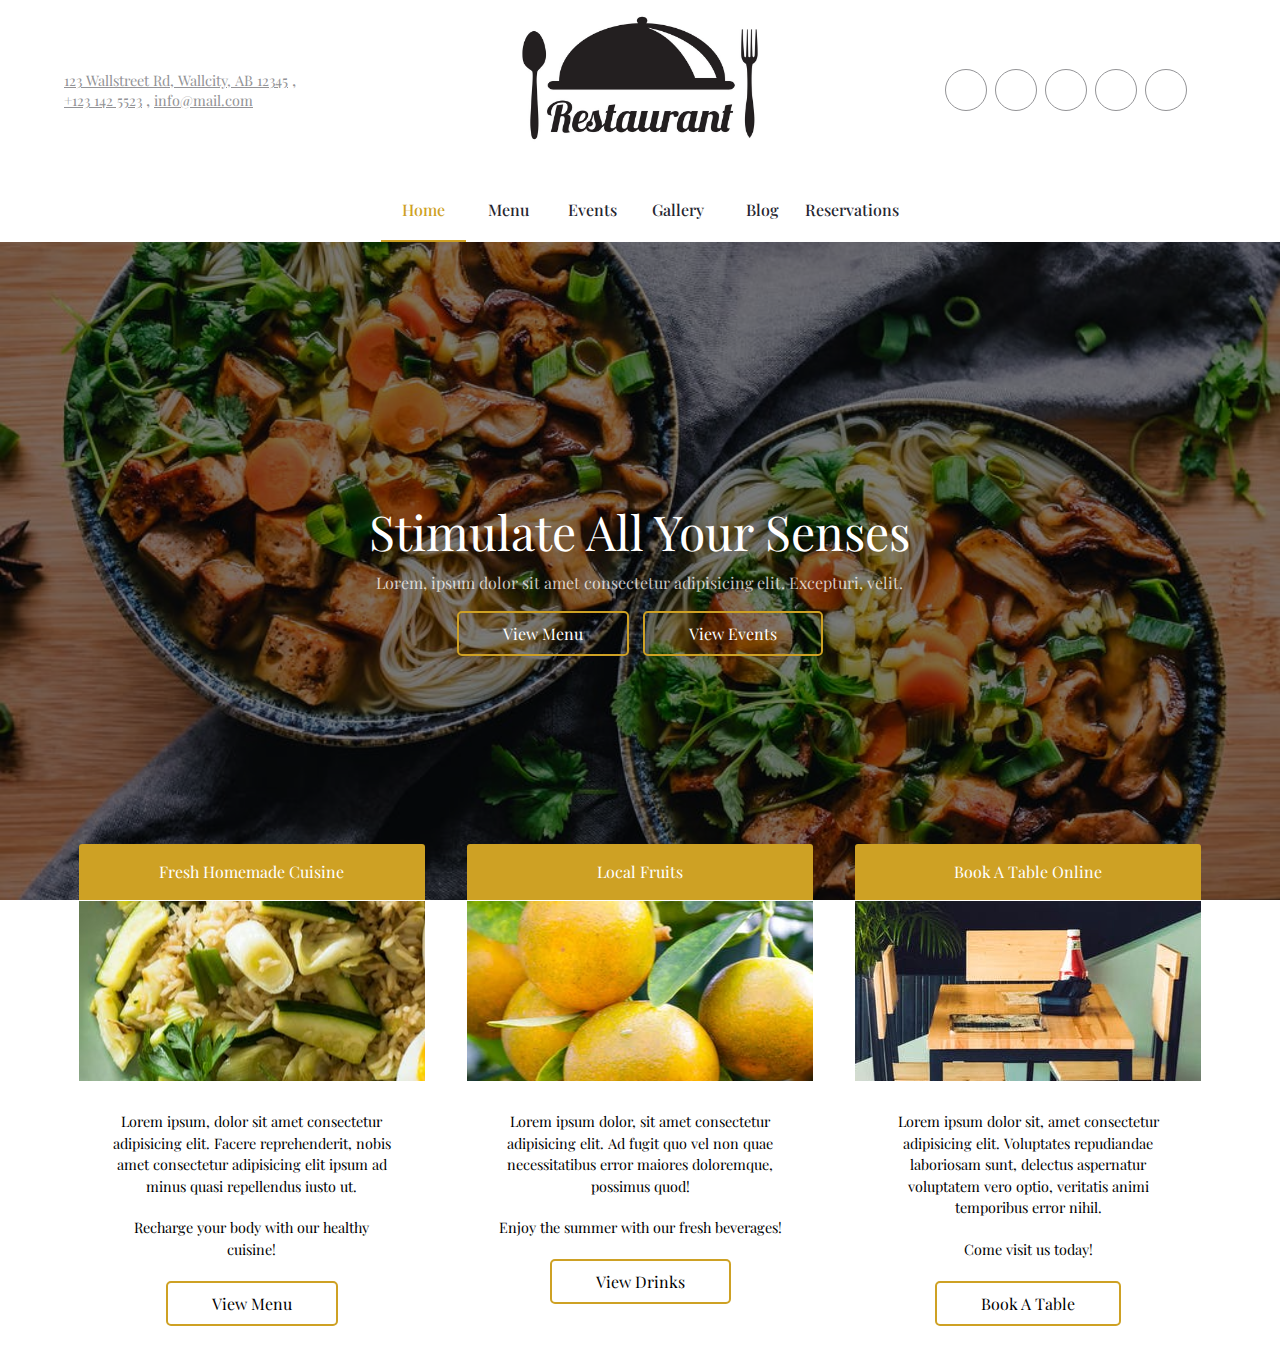
==== index.html @ 52a1a2a5 "adds Option-section" ====
<!DOCTYPE html>
<html lang="en">
  <head>
    <meta charset="UTF-8" />
    <meta name="viewport" content="width=device-width, initial-scale=1.0" />
    <link rel="stylesheet" href="./css/reset.css" />
    <link
      rel="stylesheet"
      href="https://cdnjs.cloudflare.com/ajax/libs/font-awesome/5.14.0/css/all.min.css"
      integrity="sha512-1PKOgIY59xJ8Co8+NE6FZ+LOAZKjy+KY8iq0G4B3CyeY6wYHN3yt9PW0XpSriVlkMXe40PTKnXrLnZ9+fkDaog=="
      crossorigin="anonymous"
    />
    <link rel="stylesheet" href="./css/main.css" />
    <title>Home</title>
  </head>
  <body>
    <div class="content-container">
      <!-- start HEADER -->
      <header>
        <div class="contacts">
          <section class="address">
            <p>
              <a href="#">123 Wallstreet Rd, Wallcity, AB 12345</a>
              ,
              <a href="#">+123 142 5523</a>
              ,
              <a href="#">info@mail.com</a>
            </p>
          </section>

          <section class="logo"></section>

          <section class="socials">
            <div class="icon-container">
              <div class="icon"><i class="fab fa-twitter"></i></div>
            </div>
            <div class="icon-container">
              <div class="icon"><i class="fab fa-facebook"></i></div>
            </div>
            <div class="icon-container">
              <div class="icon"><i class="fab fa-instagram"></i></div>
            </div>
            <div class="icon-container">
              <div class="icon"><i class="fab fa-tripadvisor"></i></div>
            </div>
            <div class="icon-container">
              <div class="icon"><i class="fab fa-yelp"></i></div>
            </div>
          </section>
        </div>

        <nav id="navbar">
          <ul class="sections">
            <li class="active"><a href="#">Home</a></li>
            <li>
              <a href="#">Menu</a>
              <ul class="sub-menu">
                <li><a href="#">sections</a></li>
                <li><a href="#">appetizers</a></li>
                <li><a href="#">pasta</a></li>
                <li><a href="#">fishes</a></li>
                <li><a href="#">steaks</a></li>
                <li><a href="#">desserts</a></li>
                <li class="drinks">
                  <a href="#">drinks</a>
                  <ul class="drink-menu">
                    <li><a href="#">beers</a></li>
                    <li><a href="#">white wines</a></li>
                    <li><a href="#">red wines</a></li>
                  </ul>
                </li>
              </ul>
            </li>
            <li><a href="#">Events</a></li>
            <li><a href="#">Gallery</a></li>
            <li><a href="#">Blog</a></li>
            <li><a href="#">Reservations</a></li>
          </ul>
        </nav>
      </header>
      <!-- end HEADER -->

      <!-- start BG-SLIDER -->
      <section id="slider">
        <div class="bg-container">
          <div class="arr-container">
            <div class="arrow-left">
              <i class="fas fa-chevron-left"></i>
            </div>
          </div>
          <div class="heading">
            <h2>Stimulate all your senses</h2>
            <p>
              Lorem, ipsum dolor sit amet consectetur adipisicing elit.
              Excepturi, velit.
            </p>
            <div class="button">
              <button type="button" class="btn-1">view menu</button>
              <button type="button" class="btn-1">view events</button>
            </div>
          </div>
          <div class="arr-container">
            <div class="arrow-right">
              <i class="fas fa-chevron-right"></i>
            </div>
          </div>
        </div>
      </section>
      <!-- end BG-SLIDER -->

      <!-- start OPTIONS -->
      <section id="options">
        <div class="option-container">
          <div class="option">
            <h3>
              <a href="#">fresh homemade cuisine</a>
            </h3>
            <div class="option-bg opt-1"></div>
            <div class="option-content">
              <p>
                Lorem ipsum, dolor sit amet consectetur adipisicing elit. Facere
                reprehenderit, nobis amet consectetur adipisicing elit ipsum ad minus quasi repellendus iusto ut.
              </p>
              <p>Recharge your body with our healthy cuisine!</p>
              <button type="button" class="btn-2">view menu</button>
            </div>
          </div>
          
          <div class="option">
            <h3>
              <a href="#">Local fruits</a>
            </h3>
            <div class="option-bg opt-2"></div>
            <div class="option-content">
              <p>
                Lorem ipsum dolor, sit amet consectetur adipisicing elit. Ad fugit
                quo vel non quae necessitatibus error maiores doloremque, possimus
                quod!
              </p>
              <p>Enjoy the summer with our fresh beverages!</p>
              <button type="button" class="btn-2">view drinks</button>
            </div>
          </div>
          
          <div class="option">
            <h3>
              <a href="#">book a table online</a>
            </h3>
            <div class="option-bg opt-3"></div>
            <div class="option-content">
              <p>
                Lorem ipsum dolor sit, amet consectetur adipisicing elit.
                Voluptates repudiandae laboriosam sunt, delectus aspernatur
                voluptatem vero optio, veritatis animi temporibus error nihil.
              </p>
              <p>Come visit us today!</p>
              <button type="button" class="btn-2">book a table</button>
            </div>
          </div>
        </div>
      </section>
      <!-- end OPTIONS -->
    </div>

    <script src="./js/script.js"></script>
  </body>
</html>
---- css/main.css ----
@import url("https://fonts.googleapis.com/css2?family=Playfair+Display:ital,wght@0,400;0,500;0,600;0,700;0,800;0,900;1,400;1,500;1,600;1,700;1,800;1,900&display=swap");
.btn-1,
.btn-2 {
  font-family: inherit;
  font-size: 1rem;
  padding: 10px 44px;
  margin: 0 5px;
  text-transform: capitalize;
  background: rgba(255, 255, 255, 0);
  border: 2px solid #cea124;
  border-radius: 5px;
  outline: none;
  z-index: 5;
  -webkit-transition: all 0.3s ease-in-out;
  transition: all 0.3s ease-in-out;
}

.btn-1:hover,
.btn-2:hover {
  cursor: pointer;
  background: #cea124;
}

.btn-1 {
  color: #fff;
}

.btn-2 {
  color: #000;
}

.btn-2:hover {
  color: #fff;
}

body {
  -webkit-box-sizing: border-box;
          box-sizing: border-box;
  font-family: "Playfair Display", serif;
}

.content-container {
  width: 90vw;
  margin: 0 auto;
}

.content-container header {
  width: 100%;
  height: 242px;
}

.content-container header .contacts {
  display: -webkit-box;
  display: -ms-flexbox;
  display: flex;
  height: 180px;
  -webkit-box-pack: justify;
      -ms-flex-pack: justify;
          justify-content: space-between;
  -webkit-box-align: center;
      -ms-flex-align: center;
          align-items: center;
}

.content-container header .contacts .address,
.content-container header .contacts .logo,
.content-container header .contacts .socials {
  max-width: 300px;
}

.content-container header .contacts .address {
  -webkit-box-flex: 1;
      -ms-flex: 1;
          flex: 1;
}

.content-container header .contacts .address p {
  line-height: 1.2rem;
  color: #939396;
}

.content-container header .contacts .address p a {
  display: inline-block;
  font-size: 0.9rem;
  font-weight: 300;
  text-decoration: underline;
  color: #939396;
  -webkit-transition: all 0.2s ease-in-out;
  transition: all 0.2s ease-in-out;
}

.content-container header .contacts .address p a:hover {
  color: #3535d8;
}

.content-container header .contacts .logo {
  -webkit-box-flex: 1;
      -ms-flex: 1;
          flex: 1;
  height: 100%;
  background: url(/img/restaurant-logo.jpg) center/cover no-repeat;
}

.content-container header .contacts .socials {
  -webkit-box-flex: 1;
      -ms-flex: 1;
          flex: 1;
  display: -webkit-box;
  display: -ms-flexbox;
  display: flex;
  -webkit-box-pack: center;
      -ms-flex-pack: center;
          justify-content: center;
  -webkit-box-align: center;
      -ms-flex-align: center;
          align-items: center;
}

.content-container header .contacts .socials .icon-container {
  width: 50px;
  height: 50px;
  position: relative;
}

.content-container header .contacts .socials .icon-container .icon {
  position: absolute;
  top: 50%;
  left: 50%;
  -webkit-transform: translate(-50%, -50%);
          transform: translate(-50%, -50%);
  width: 40px;
  height: 40px;
  border: 1px solid #939396;
  border-radius: 50%;
  display: -webkit-box;
  display: -ms-flexbox;
  display: flex;
  -webkit-box-pack: center;
      -ms-flex-pack: center;
          justify-content: center;
  -webkit-box-align: center;
      -ms-flex-align: center;
          align-items: center;
  -webkit-transition: all 0.3s ease-in-out;
  transition: all 0.3s ease-in-out;
}

.content-container header .contacts .socials .icon-container .icon:hover {
  width: 90%;
  height: 90%;
  border: 1px solid #3535d8;
  color: #3535d8;
}

.content-container header .contacts .socials .icon-container .icon:hover i {
  color: #262630;
  font-size: 1.4rem;
}

.content-container header .contacts .socials .icon-container .icon i {
  color: #939396;
  font-size: 1rem;
  -webkit-transition: all 0.3s ease-in-out;
  transition: all 0.3s ease-in-out;
}

.content-container header #navbar {
  width: 100%;
  height: 60px;
}

.content-container header #navbar .sections {
  margin: 0 auto;
  width: 45%;
  line-height: 60px;
  white-space: nowrap;
  display: -webkit-box;
  display: -ms-flexbox;
  display: flex;
  -webkit-box-pack: space-evenly;
      -ms-flex-pack: space-evenly;
          justify-content: space-evenly;
  -webkit-box-align: center;
      -ms-flex-align: center;
          align-items: center;
  text-transform: capitalize;
}

.content-container header #navbar .sections li {
  position: relative;
  -webkit-box-flex: 1;
      -ms-flex: 1;
          flex: 1;
  text-align: center;
  border-bottom: 2px solid transparent;
  -webkit-transition: all 0.5s ease;
  transition: all 0.5s ease;
}

.content-container header #navbar .sections li:hover {
  border-bottom: 2px solid #cea124;
}

.content-container header #navbar .sections li:hover a {
  color: #cea124;
}

.content-container header #navbar .sections li:hover .sub-menu {
  display: block;
}

.content-container header #navbar .sections li a {
  font-weight: 500;
  color: #262630;
  text-decoration: none;
  -webkit-transition: all 0.5s ease;
  transition: all 0.5s ease;
}

.content-container header #navbar .sections li .sub-menu {
  display: none;
  position: absolute;
  background: #fff;
  z-index: 6;
}

.content-container header #navbar .sections li .sub-menu .drinks {
  -webkit-transition: all 0.5s ease-in-out;
  transition: all 0.5s ease-in-out;
}

.content-container header #navbar .sections li .sub-menu .drinks .drink-menu {
  display: none;
  position: absolute;
  background: #fff;
  z-index: 6;
}

.content-container header #navbar .sections li .sub-menu .drinks .drink-menu:hover {
  display: block;
  right: -220px;
  top: 0;
}

.content-container header #navbar .sections li .sub-menu li {
  width: 200px;
  text-align: left;
  padding-left: 20px;
  color: #000000;
  border-bottom: 1px solid rgba(147, 147, 150, 0.377);
}

.content-container header #navbar .sections li .sub-menu li a {
  color: #000;
}

.content-container header #navbar .sections li .sub-menu li:hover a {
  color: #3535d8;
}

.content-container header #navbar .sections .active {
  border-bottom: 2px solid #cea124;
}

.content-container header #navbar .sections .active a {
  color: #cea124;
}

.content-container #slider {
  position: relative;
  height: calc(100vh - 242px);
}

.content-container #slider .bg-container {
  position: absolute;
  overflow: hidden;
  left: -5vw;
  right: -5vw;
  height: 100%;
  display: -webkit-box;
  display: -ms-flexbox;
  display: flex;
  -ms-flex-pack: distribute;
      justify-content: space-around;
  -webkit-box-align: center;
      -ms-flex-align: center;
          align-items: center;
  background: url(/img/bg-1.jpeg) center/cover no-repeat;
  overflow: visible;
  -webkit-transition: all 0.5s ease-in-out;
  transition: all 0.5s ease-in-out;
}

.content-container #slider .bg-container::before {
  content: "";
  display: block;
  position: absolute;
  top: 0;
  bottom: 0;
  left: 0;
  right: 0;
  background: #000;
  opacity: 0.5;
  z-index: 2;
}

.content-container #slider .bg-container .arr-container {
  position: relative;
  width: 6rem;
  height: 3rem;
  -webkit-transition: all 1s ease-in-out;
  transition: all 1s ease-in-out;
}

.content-container #slider .bg-container .arr-container .arrow-left,
.content-container #slider .bg-container .arr-container .arrow-right {
  position: absolute;
  width: 3rem;
  height: 3rem;
  text-align: center;
  border-radius: 5px;
  z-index: 5;
  opacity: 0;
  outline: none;
  -webkit-transition: all 0.5s ease-in-out;
  transition: all 0.5s ease-in-out;
}

.content-container #slider .bg-container .arr-container .arrow-left:hover,
.content-container #slider .bg-container .arr-container .arrow-right:hover {
  background: rgba(0, 0, 0, 0.363);
  cursor: pointer;
}

.content-container #slider .bg-container .arr-container .arrow-left i,
.content-container #slider .bg-container .arr-container .arrow-right i {
  padding: 0.7rem 0;
  font-size: 1.6rem;
  color: #fff;
}

.content-container #slider .bg-container .arr-container .arrow-left {
  right: 0;
}

.content-container #slider .bg-container .arr-container .arrow-right {
  left: 0;
}

.content-container #slider .bg-container .heading {
  z-index: 5;
  text-align: center;
}

.content-container #slider .bg-container .heading h2 {
  font-size: 3rem;
  color: #fff;
  text-transform: capitalize;
  margin: 20px 0;
}

.content-container #slider .bg-container .heading p {
  font-size: 1rem;
  color: rgba(255, 255, 255, 0.76);
  margin: 20px 0;
}

.content-container #slider .bg-container:hover .arrow-left {
  -webkit-transform: translateX(-3rem);
          transform: translateX(-3rem);
  opacity: 1;
}

.content-container #slider .bg-container:hover .arrow-right {
  -webkit-transform: translateX(3rem);
          transform: translateX(3rem);
  opacity: 1;
}

.content-container #options {
  width: 100%;
  height: 50vh;
  position: relative;
}

.content-container #options .option-container {
  position: absolute;
  top: -56px;
  display: -webkit-box;
  display: -ms-flexbox;
  display: flex;
  -webkit-box-pack: justify;
      -ms-flex-pack: justify;
          justify-content: space-between;
  z-index: 5;
}

.content-container #options .option-container .option {
  width: 30%;
  margin: 0 15px;
  -webkit-transition: all 0.5s ease;
  transition: all 0.5s ease;
}

.content-container #options .option-container h3 {
  font-size: 1rem;
  background: #cea124;
  border-radius: 3px 3px 0 0;
  text-transform: capitalize;
  text-align: center;
  padding: 20px 0;
}

.content-container #options .option-container h3 a {
  color: #fff;
  text-decoration: none;
}

.content-container #options .option-container .option-bg {
  height: 180px;
  width: 100%;
  margin-top: 1px;
}

.content-container #options .option-container .opt-1 {
  background: url("/img/option-1.jpeg") no-repeat center center;
}

.content-container #options .option-container .opt-2 {
  background: url("/img/option-2.jpeg") no-repeat center center;
}

.content-container #options .option-container .opt-3 {
  background: url("/img/option-3.jpeg") no-repeat center center;
}

.content-container #options .option-container .option-content {
  padding: 30px;
  text-align: center;
}

.content-container #options .option-container .option-content p {
  font-size: 0.9rem;
  line-height: 1.5;
  margin-bottom: 20px;
}

.content-container #options .option-container .option-content .btn {
  color: #000;
}

.content-container #options .option-container .option-content .btn:hover {
  color: #fff;
}
/*# sourceMappingURL=main.css.map */
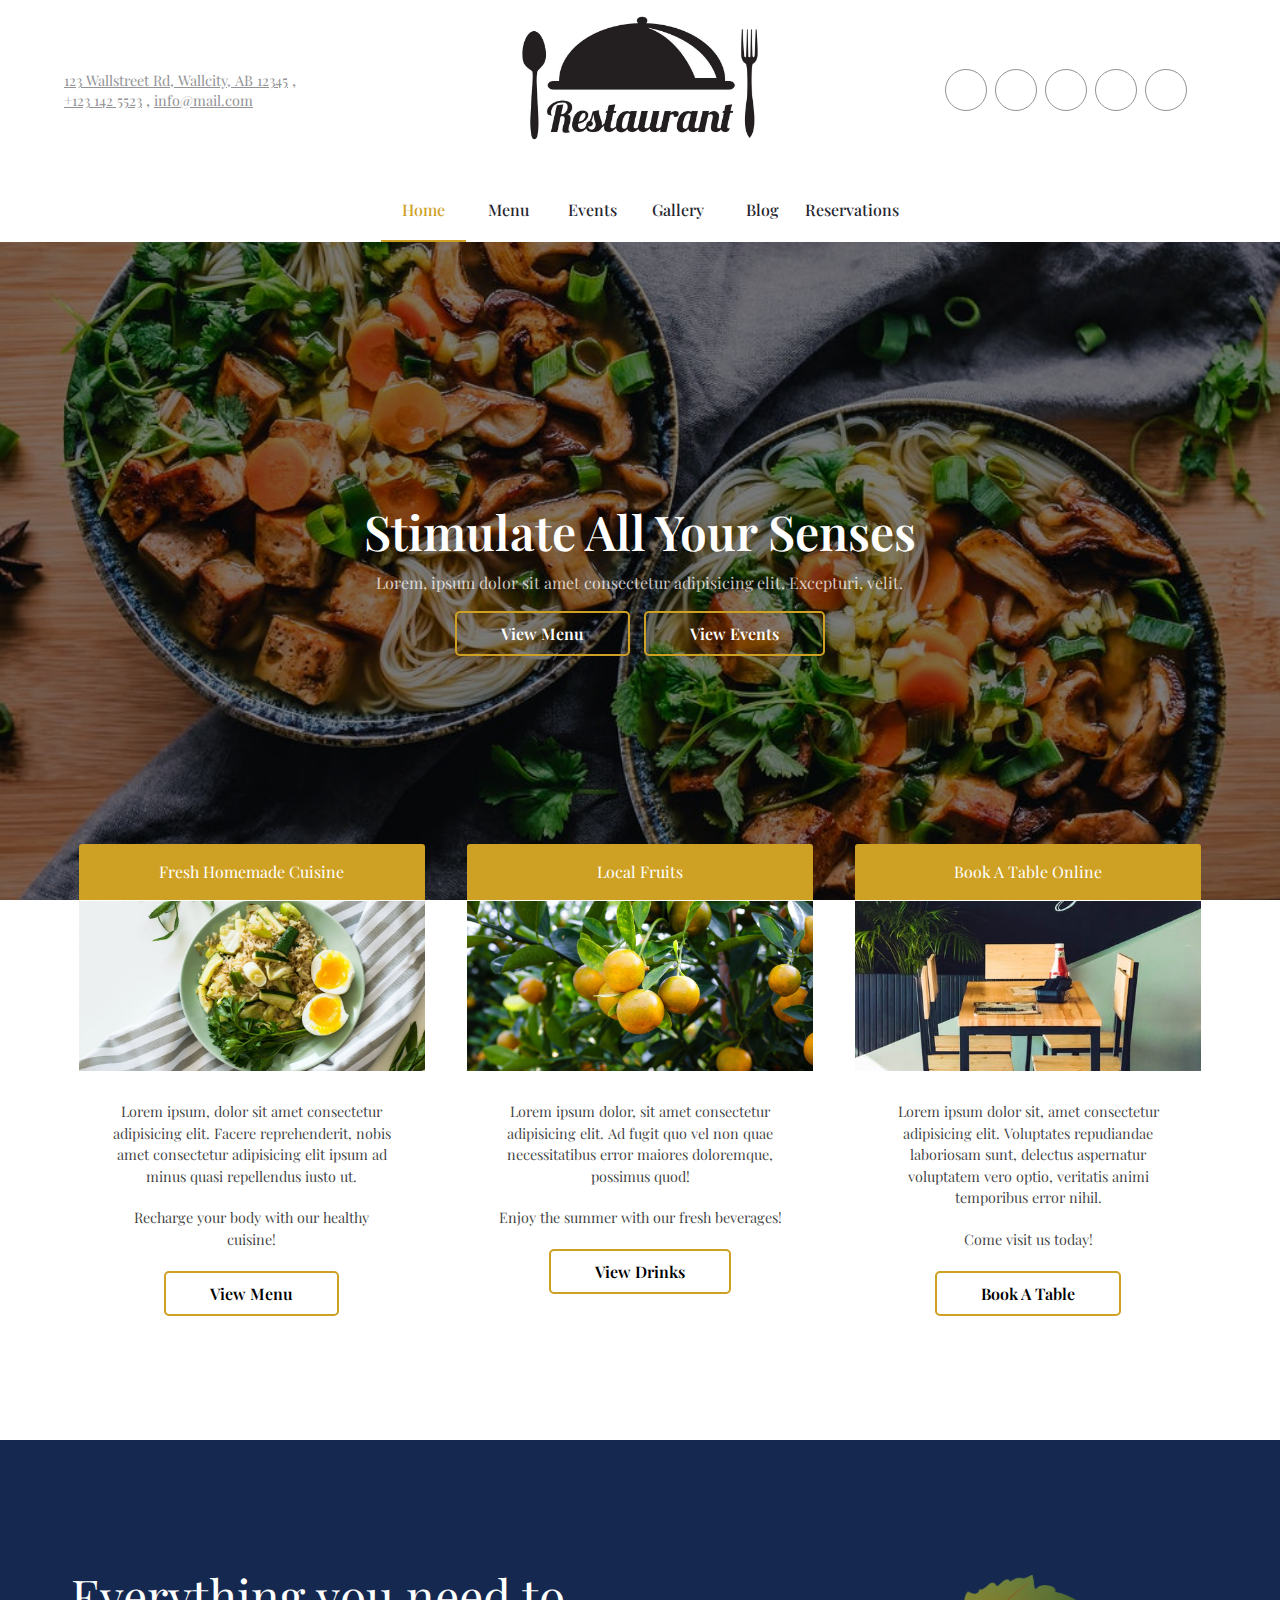
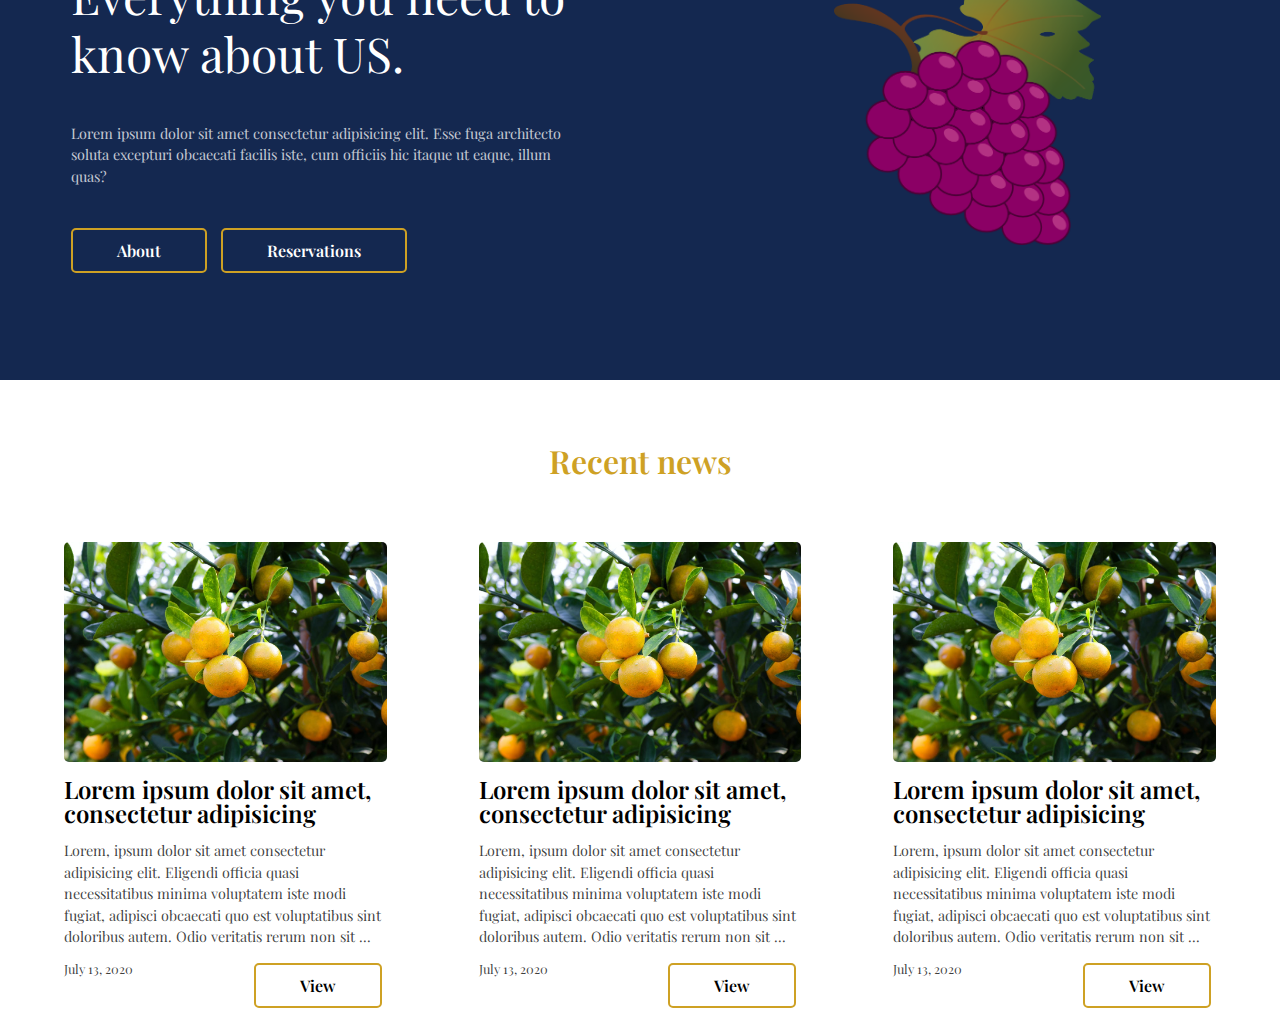
==== commit b1abe861: "adds info and news section" ====
--- a/index.html
+++ b/index.html
@@ -115,38 +115,39 @@
             <h3>
               <a href="#">fresh homemade cuisine</a>
             </h3>
-            <div class="option-bg opt-1"></div>
+            <div class="img opt-1"></div>
             <div class="option-content">
               <p>
                 Lorem ipsum, dolor sit amet consectetur adipisicing elit. Facere
-                reprehenderit, nobis amet consectetur adipisicing elit ipsum ad minus quasi repellendus iusto ut.
+                reprehenderit, nobis amet consectetur adipisicing elit ipsum ad
+                minus quasi repellendus iusto ut.
               </p>
               <p>Recharge your body with our healthy cuisine!</p>
               <button type="button" class="btn-2">view menu</button>
             </div>
           </div>
-          
+
           <div class="option">
             <h3>
               <a href="#">Local fruits</a>
             </h3>
-            <div class="option-bg opt-2"></div>
+            <div class="img opt-2"></div>
             <div class="option-content">
               <p>
-                Lorem ipsum dolor, sit amet consectetur adipisicing elit. Ad fugit
-                quo vel non quae necessitatibus error maiores doloremque, possimus
-                quod!
+                Lorem ipsum dolor, sit amet consectetur adipisicing elit. Ad
+                fugit quo vel non quae necessitatibus error maiores doloremque,
+                possimus quod!
               </p>
               <p>Enjoy the summer with our fresh beverages!</p>
               <button type="button" class="btn-2">view drinks</button>
             </div>
           </div>
-          
+
           <div class="option">
             <h3>
               <a href="#">book a table online</a>
             </h3>
-            <div class="option-bg opt-3"></div>
+            <div class="img opt-3"></div>
             <div class="option-content">
               <p>
                 Lorem ipsum dolor sit, amet consectetur adipisicing elit.
@@ -160,6 +161,65 @@
         </div>
       </section>
       <!-- end OPTIONS -->
+
+      <!-- start INFO -->
+      <section id="info">
+        <div class="info-container">
+          <div class="info-content">
+            <h2>
+              Everything you need to know about US.
+            </h2>
+            <p>
+              Lorem ipsum dolor sit amet consectetur adipisicing elit. Esse fuga
+              architecto soluta excepturi obcaecati facilis iste, cum officiis
+              hic itaque ut eaque, illum quas?
+            </p>
+            <button type="button" class="btn-1">about</button>
+            <button type="button" class="btn-1">reservations</button>
+          </div>
+          <div class="info-img"></div>
+        </div>
+      </section>
+      <!-- end INFO -->
+
+      <!-- start NEWS -->
+      <section id="news">
+        <div class="heading">
+          <h2>Recent news</h2>
+        </div>
+        <div class="articles">
+          <div class="article">
+            <div class="img art-1"></div>
+            <h3 class="h3-head">Lorem ipsum dolor sit amet, consectetur adipisicing</h3>
+            <p class="para">Lorem, ipsum dolor sit amet consectetur adipisicing elit. Eligendi officia quasi necessitatibus minima voluptatem iste modi fugiat, adipisci obcaecati quo est voluptatibus sint doloribus autem. Odio veritatis rerum non sit ...</p>
+            <div class="button-container">
+              <span class="span">July 13, 2020</span>
+              <button type="button" class="btn-2">view</button>
+            </div>
+          </div>
+
+          <div class="article">
+            <div class="img art-1"></div>
+            <h3 class="h3-head">Lorem ipsum dolor sit amet, consectetur adipisicing</h3>
+            <p class="para">Lorem, ipsum dolor sit amet consectetur adipisicing elit. Eligendi officia quasi necessitatibus minima voluptatem iste modi fugiat, adipisci obcaecati quo est voluptatibus sint doloribus autem. Odio veritatis rerum non sit ...</p>
+            <div class="button-container">
+              <span class="span">July 13, 2020</span>
+              <button type="button" class="btn-2">view</button>
+            </div>
+          </div>
+
+          <div class="article">
+            <div class="img art-1"></div>
+            <h3 class="h3-head">Lorem ipsum dolor sit amet, consectetur adipisicing</h3>
+            <p class="para">Lorem, ipsum dolor sit amet consectetur adipisicing elit. Eligendi officia quasi necessitatibus minima voluptatem iste modi fugiat, adipisci obcaecati quo est voluptatibus sint doloribus autem. Odio veritatis rerum non sit ...</p>
+            <div class="button-container">
+              <span class="span">July 13, 2020</span>
+              <button type="button" class="btn-2">view</button>
+            </div>
+          </div>
+        </div>
+      </section>
+      <!-- end NEWS -->
     </div>
 
     <script src="./js/script.js"></script>
--- a/css/main.css
+++ b/css/main.css
@@ -3,6 +3,7 @@
 .btn-2 {
   font-family: inherit;
   font-size: 1rem;
+  font-weight: 600;
   padding: 10px 44px;
   margin: 0 5px;
   text-transform: capitalize;
@@ -286,7 +287,6 @@
       -ms-flex-align: center;
           align-items: center;
   background: url(/img/bg-1.jpeg) center/cover no-repeat;
-  overflow: visible;
   -webkit-transition: all 0.5s ease-in-out;
   transition: all 0.5s ease-in-out;
 }
@@ -379,7 +379,7 @@
 
 .content-container #options {
   width: 100%;
-  height: 50vh;
+  height: 60vh;
   position: relative;
 }
 
@@ -416,22 +416,22 @@
   text-decoration: none;
 }
 
-.content-container #options .option-container .option-bg {
-  height: 180px;
-  width: 100%;
+.content-container #options .option-container .img {
+  height: 170px;
   margin-top: 1px;
+  border-radius: 0;
 }
 
 .content-container #options .option-container .opt-1 {
-  background: url("/img/option-1.jpeg") no-repeat center center;
+  background: url("/img/option-1.jpeg") center/cover no-repeat;
 }
 
 .content-container #options .option-container .opt-2 {
-  background: url("/img/option-2.jpeg") no-repeat center center;
+  background: url("/img/option-2.jpeg") center/cover no-repeat;
 }
 
 .content-container #options .option-container .opt-3 {
-  background: url("/img/option-3.jpeg") no-repeat center center;
+  background: url("/img/option-3.jpeg") center/cover no-repeat;
 }
 
 .content-container #options .option-container .option-content {
@@ -443,6 +443,7 @@
   font-size: 0.9rem;
   line-height: 1.5;
   margin-bottom: 20px;
+  color: rgba(0, 0, 0, 0.76);
 }
 
 .content-container #options .option-container .option-content .btn {
@@ -452,4 +453,133 @@
 .content-container #options .option-container .option-content .btn:hover {
   color: #fff;
 }
+
+.content-container #info {
+  position: relative;
+  height: 60vh;
+}
+
+.content-container #info .info-container {
+  position: absolute;
+  overflow: hidden;
+  left: -5vw;
+  right: -5vw;
+  height: 100%;
+  display: -webkit-box;
+  display: -ms-flexbox;
+  display: flex;
+  -webkit-box-pack: space-evenly;
+      -ms-flex-pack: space-evenly;
+          justify-content: space-evenly;
+  -webkit-box-align: center;
+      -ms-flex-align: center;
+          align-items: center;
+  background: #142850;
+}
+
+.content-container #info .info-container .info-content {
+  width: 40%;
+  margin: 0 4vw;
+  padding: 35px 20px;
+  color: #fff;
+  z-index: 5;
+}
+
+.content-container #info .info-container .info-content h2 {
+  font-size: 3rem;
+  line-height: 1.2;
+  color: #fff;
+  margin: 20px 0;
+}
+
+.content-container #info .info-container .info-content p {
+  color: rgba(255, 255, 255, 0.76);
+  margin: 40px 0;
+  font-size: 0.9rem;
+  line-height: 1.5;
+}
+
+.content-container #info .info-container .info-content .btn-1 {
+  margin: 0 10px 0 0;
+}
+
+.content-container #info .info-container .info-img {
+  -webkit-box-flex: 1;
+      -ms-flex: 1;
+          flex: 1;
+  height: 50%;
+  background: url(/img/info-1.png) center/contain no-repeat;
+}
+
+.content-container #news {
+  width: 100%;
+  height: 60vh;
+}
+
+.content-container #news .articles {
+  display: -webkit-box;
+  display: -ms-flexbox;
+  display: flex;
+  -webkit-box-pack: justify;
+      -ms-flex-pack: justify;
+          justify-content: space-between;
+  -webkit-box-align: center;
+      -ms-flex-align: center;
+          align-items: center;
+}
+
+.content-container #news .articles .article {
+  width: 28%;
+}
+
+.content-container #news .articles .article .art-1 {
+  background-image: url(/img/option-2.jpeg);
+}
+
+.content-container #news .articles .article .button-container {
+  display: -webkit-box;
+  display: -ms-flexbox;
+  display: flex;
+  -webkit-box-pack: justify;
+      -ms-flex-pack: justify;
+          justify-content: space-between;
+  margin: 15px 0;
+}
+
+.heading {
+  text-align: center;
+  margin: 65px;
+}
+
+.heading h2 {
+  font-size: 2rem;
+  font-weight: 600;
+  color: #cea124;
+}
+
+.img {
+  width: 100%;
+  height: 220px;
+  background-position: center center;
+  background-size: cover;
+  background-repeat: no-repeat;
+  border-radius: 5px;
+}
+
+.h3-head {
+  font-size: 1.5rem;
+  font-weight: 600;
+  margin: 15px 0;
+}
+
+.para {
+  font-size: 0.9rem;
+  color: rgba(0, 0, 0, 0.76);
+  line-height: 1.5;
+}
+
+.span {
+  font-size: 0.8rem;
+  color: rgba(0, 0, 0, 0.76);
+}
 /*# sourceMappingURL=main.css.map */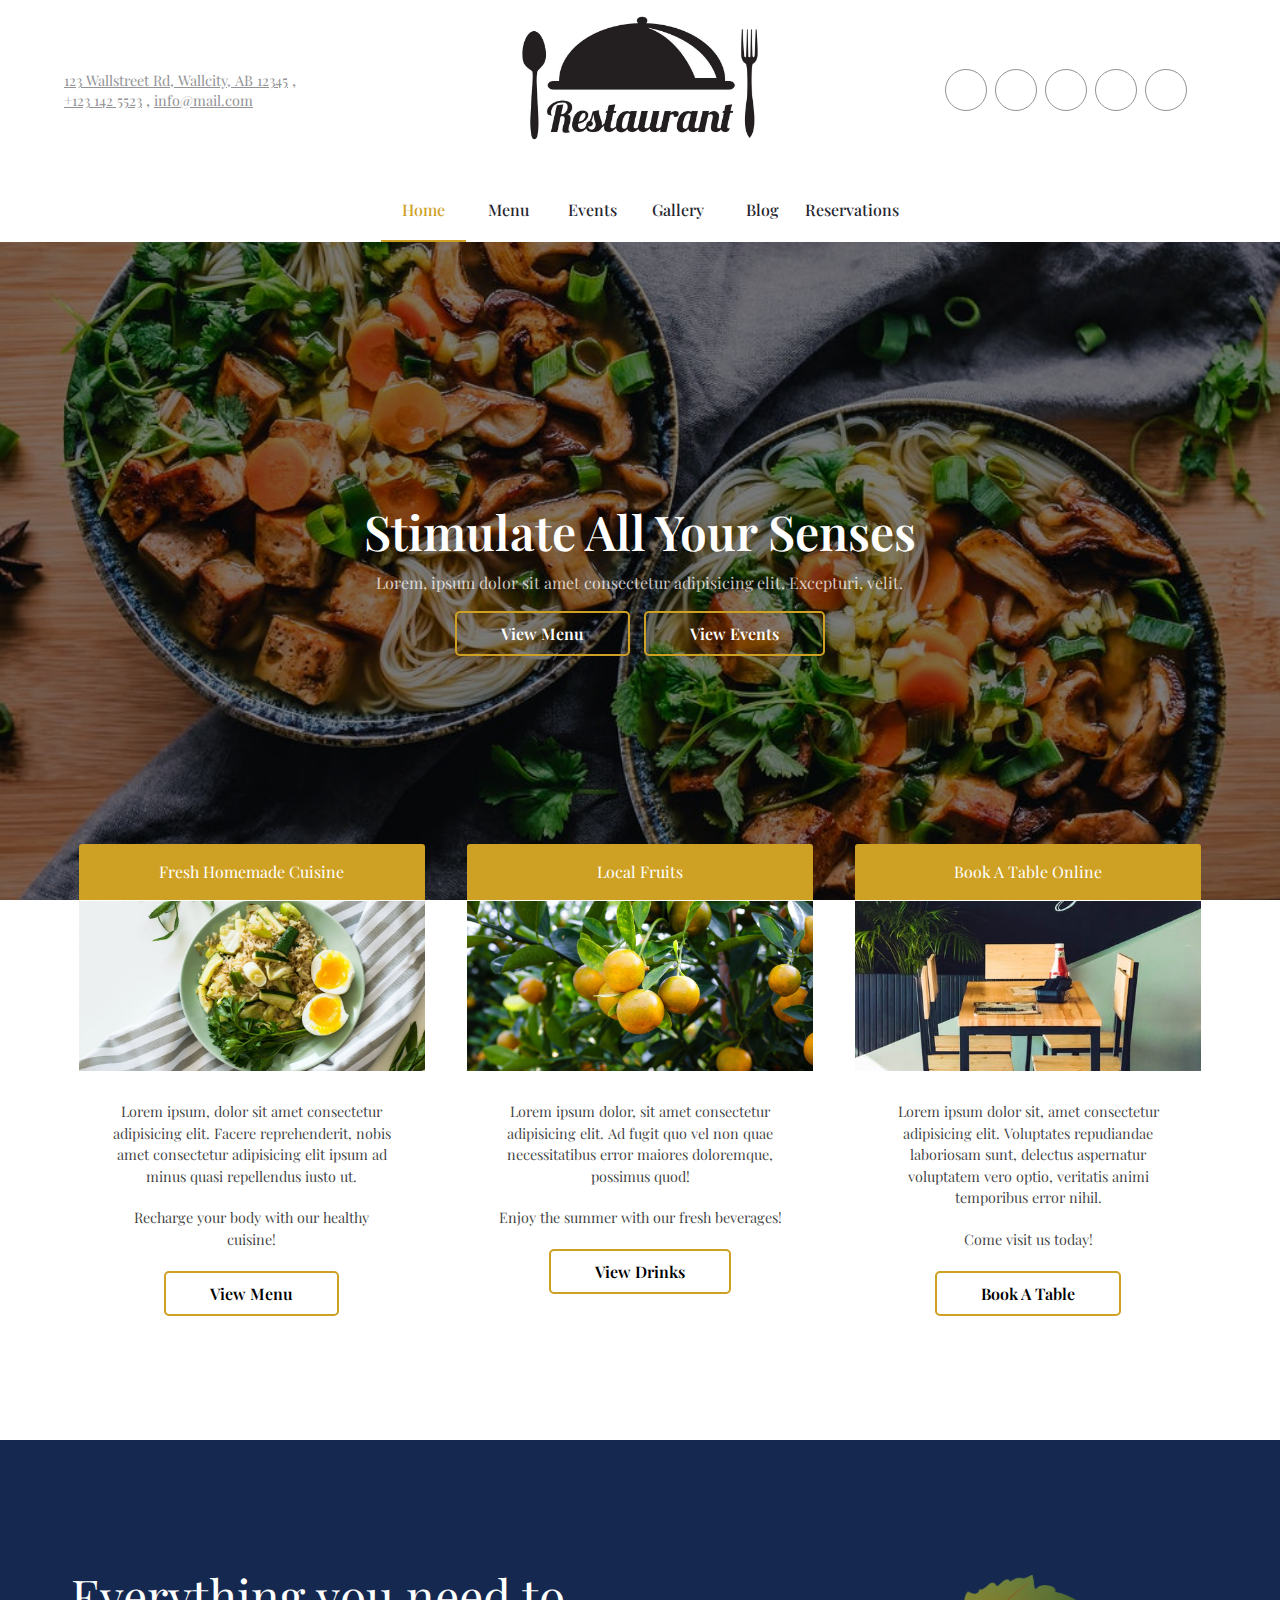
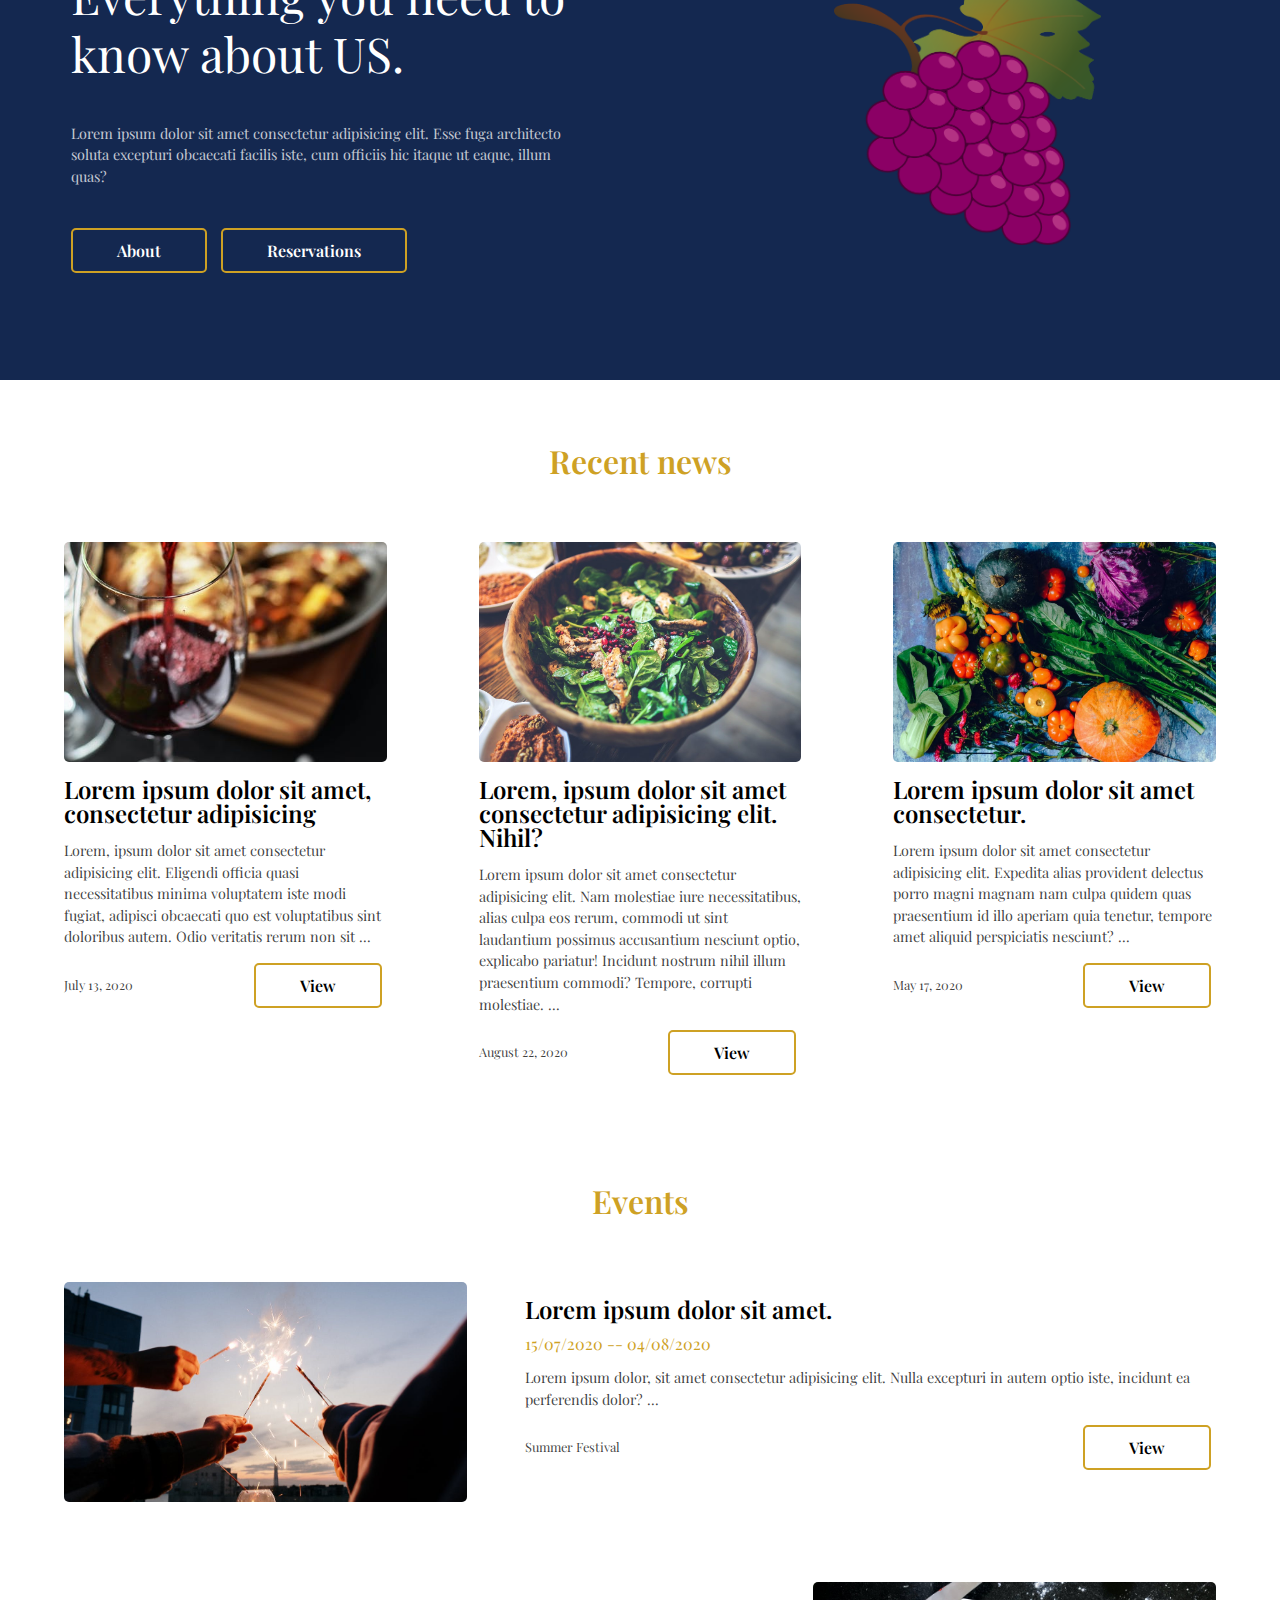
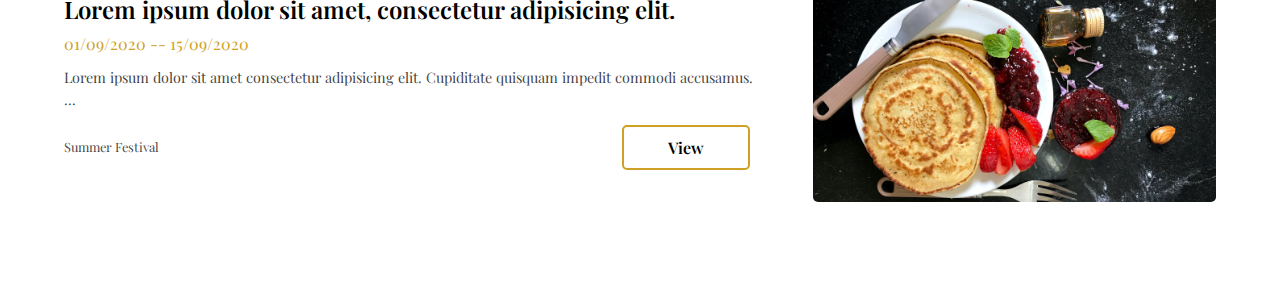
==== commit 9be54e70: "adds Recent News and Events sections" ====
--- a/index.html
+++ b/index.html
@@ -190,8 +190,15 @@
         <div class="articles">
           <div class="article">
             <div class="img art-1"></div>
-            <h3 class="h3-head">Lorem ipsum dolor sit amet, consectetur adipisicing</h3>
-            <p class="para">Lorem, ipsum dolor sit amet consectetur adipisicing elit. Eligendi officia quasi necessitatibus minima voluptatem iste modi fugiat, adipisci obcaecati quo est voluptatibus sint doloribus autem. Odio veritatis rerum non sit ...</p>
+            <h3 class="h3-head">
+              Lorem ipsum dolor sit amet, consectetur adipisicing
+            </h3>
+            <p class="para">
+              Lorem, ipsum dolor sit amet consectetur adipisicing elit. Eligendi
+              officia quasi necessitatibus minima voluptatem iste modi fugiat,
+              adipisci obcaecati quo est voluptatibus sint doloribus autem. Odio
+              veritatis rerum non sit ...
+            </p>
             <div class="button-container">
               <span class="span">July 13, 2020</span>
               <button type="button" class="btn-2">view</button>
@@ -199,27 +206,83 @@
           </div>
 
           <div class="article">
-            <div class="img art-1"></div>
-            <h3 class="h3-head">Lorem ipsum dolor sit amet, consectetur adipisicing</h3>
-            <p class="para">Lorem, ipsum dolor sit amet consectetur adipisicing elit. Eligendi officia quasi necessitatibus minima voluptatem iste modi fugiat, adipisci obcaecati quo est voluptatibus sint doloribus autem. Odio veritatis rerum non sit ...</p>
+            <div class="img art-2"></div>
+            <h3 class="h3-head">
+              Lorem, ipsum dolor sit amet consectetur adipisicing elit. Nihil?
+            </h3>
+            <p class="para">
+              Lorem ipsum dolor sit amet consectetur adipisicing elit. Nam
+              molestiae iure necessitatibus, alias culpa eos rerum, commodi ut
+              sint laudantium possimus accusantium nesciunt optio, explicabo
+              pariatur! Incidunt nostrum nihil illum praesentium commodi?
+              Tempore, corrupti molestiae. ...
+            </p>
             <div class="button-container">
-              <span class="span">July 13, 2020</span>
+              <span class="span">August 22, 2020</span>
               <button type="button" class="btn-2">view</button>
             </div>
           </div>
 
           <div class="article">
-            <div class="img art-1"></div>
-            <h3 class="h3-head">Lorem ipsum dolor sit amet, consectetur adipisicing</h3>
-            <p class="para">Lorem, ipsum dolor sit amet consectetur adipisicing elit. Eligendi officia quasi necessitatibus minima voluptatem iste modi fugiat, adipisci obcaecati quo est voluptatibus sint doloribus autem. Odio veritatis rerum non sit ...</p>
+            <div class="img art-3"></div>
+            <h3 class="h3-head">Lorem ipsum dolor sit amet consectetur.</h3>
+            <p class="para">
+              Lorem ipsum dolor sit amet consectetur adipisicing elit. Expedita
+              alias provident delectus porro magni magnam nam culpa quidem quas
+              praesentium id illo aperiam quia tenetur, tempore amet aliquid
+              perspiciatis nesciunt? ...
+            </p>
             <div class="button-container">
-              <span class="span">July 13, 2020</span>
+              <span class="span">May 17, 2020</span>
               <button type="button" class="btn-2">view</button>
             </div>
           </div>
         </div>
       </section>
       <!-- end NEWS -->
+
+      <!-- start EVENTS -->
+      <section id="events">
+        <div class="heading">
+          <h2>Events</h2>
+        </div>
+        <div class="events-container">
+          <div class="event">
+            <div class="event-1"></div>
+            <div class="event-content">
+              <h3 class="h3-head">Lorem ipsum dolor sit amet.</h3>
+              <p class="time-frame">15/07/2020 -- 04/08/2020</p>
+              <p class="para">
+                Lorem ipsum dolor, sit amet consectetur adipisicing elit. Nulla
+                excepturi in autem optio iste, incidunt ea perferendis dolor?
+                ...
+              </p>
+              <div class="button-container">
+                <span class="span">Summer Festival</span>
+                <button type="button" class="btn-2">view</button>
+              </div>
+            </div>
+          </div>
+        </div>
+
+        <div class="events-container">
+          <div class="event">
+            <div class="event-content">
+              <h3 class="h3-head">Lorem ipsum dolor sit amet, consectetur adipisicing elit.</h3>
+              <p class="time-frame">01/09/2020 -- 15/09/2020</p>
+              <p class="para">
+                Lorem ipsum dolor sit amet consectetur adipisicing elit. Cupiditate quisquam impedit commodi accusamus. ...
+              </p>
+              <div class="button-container">
+                <span class="span">Summer Festival</span>
+                <button type="button" class="btn-2">view</button>
+              </div>
+            </div>
+            <div class="event-2"></div>
+          </div>
+        </div>
+      </section>
+      <!-- end EVENTS -->
     </div>
 
     <script src="./js/script.js"></script>
--- a/css/main.css
+++ b/css/main.css
@@ -513,7 +513,7 @@
 
 .content-container #news {
   width: 100%;
-  height: 60vh;
+  height: 75vh;
 }
 
 .content-container #news .articles {
@@ -523,9 +523,9 @@
   -webkit-box-pack: justify;
       -ms-flex-pack: justify;
           justify-content: space-between;
-  -webkit-box-align: center;
-      -ms-flex-align: center;
-          align-items: center;
+  -webkit-box-align: start;
+      -ms-flex-align: start;
+          align-items: flex-start;
 }
 
 .content-container #news .articles .article {
@@ -533,17 +533,68 @@
 }
 
 .content-container #news .articles .article .art-1 {
-  background-image: url(/img/option-2.jpeg);
-}
-
-.content-container #news .articles .article .button-container {
+  background-image: url(/img/art-1.jpg);
+}
+
+.content-container #news .articles .article .art-2 {
+  background-image: url(/img/art-2.jpg);
+}
+
+.content-container #news .articles .article .art-3 {
+  background-image: url(/img/art-3.jpeg);
+}
+
+.content-container #events {
+  height: 75vh;
+}
+
+.content-container #events .events-container {
+  display: -webkit-box;
+  display: -ms-flexbox;
+  display: flex;
+  -webkit-box-orient: vertical;
+  -webkit-box-direction: normal;
+      -ms-flex-direction: column;
+          flex-direction: column;
+  -webkit-box-align: center;
+      -ms-flex-align: center;
+          align-items: center;
+  -webkit-box-pack: center;
+      -ms-flex-pack: center;
+          justify-content: center;
+}
+
+.content-container #events .events-container .event {
+  width: 100%;
   display: -webkit-box;
   display: -ms-flexbox;
   display: flex;
   -webkit-box-pack: justify;
       -ms-flex-pack: justify;
           justify-content: space-between;
-  margin: 15px 0;
+  margin-bottom: 80px;
+}
+
+.content-container #events .events-container .event .event-1 {
+  width: 35%;
+  height: 220px;
+  border-radius: 5px;
+  background: url(/img/event-1.jpeg) center/cover no-repeat;
+}
+
+.content-container #events .events-container .event .event-2 {
+  width: 35%;
+  height: 220px;
+  border-radius: 5px;
+  background: url(/img/event-2.jpeg) center/cover no-repeat;
+}
+
+.content-container #events .events-container .event .event-content {
+  width: 60%;
+}
+
+.content-container #events .events-container .event .event-content .time-frame {
+  color: #cea124;
 }
 
 .heading {
@@ -576,10 +627,24 @@
   font-size: 0.9rem;
   color: rgba(0, 0, 0, 0.76);
   line-height: 1.5;
+  margin: 15px 0;
 }
 
 .span {
   font-size: 0.8rem;
   color: rgba(0, 0, 0, 0.76);
 }
+
+.button-container {
+  display: -webkit-box;
+  display: -ms-flexbox;
+  display: flex;
+  -webkit-box-pack: justify;
+      -ms-flex-pack: justify;
+          justify-content: space-between;
+  -webkit-box-align: center;
+      -ms-flex-align: center;
+          align-items: center;
+  margin: 15px 0;
+}
 /*# sourceMappingURL=main.css.map */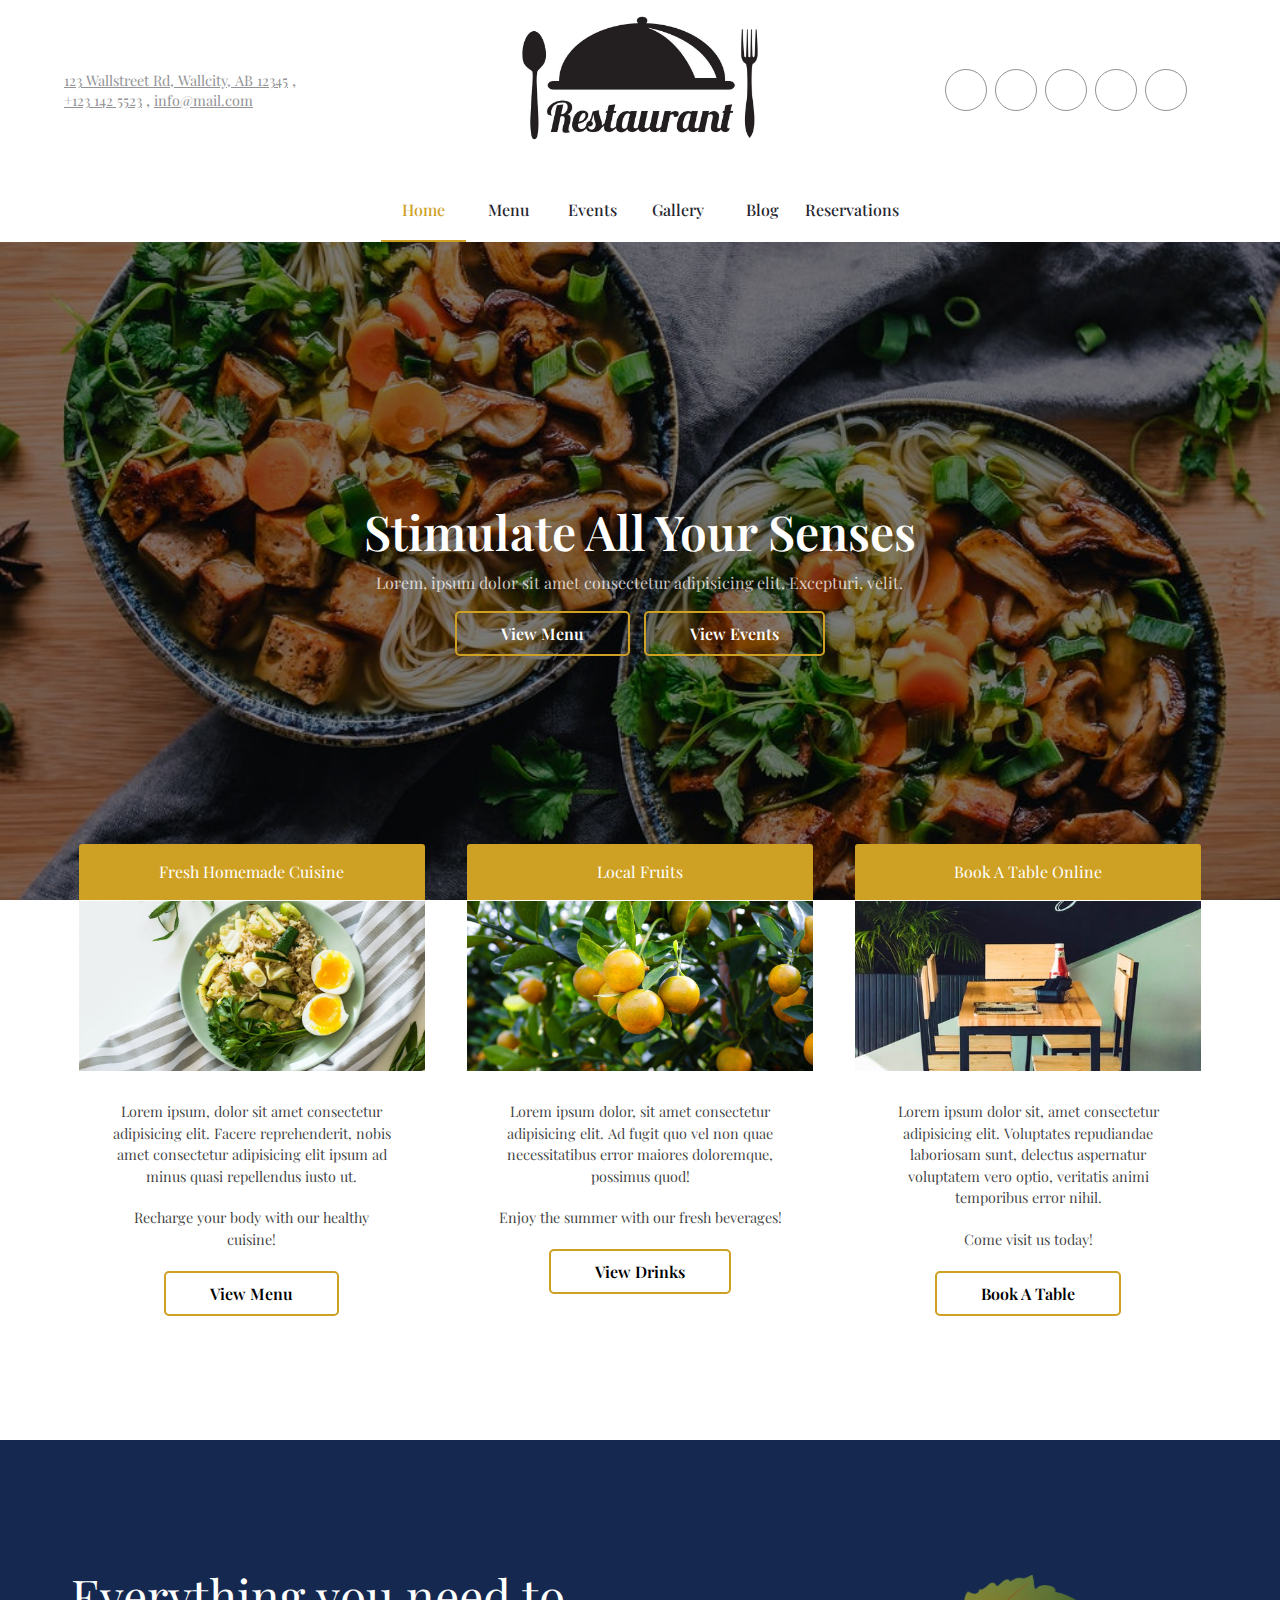
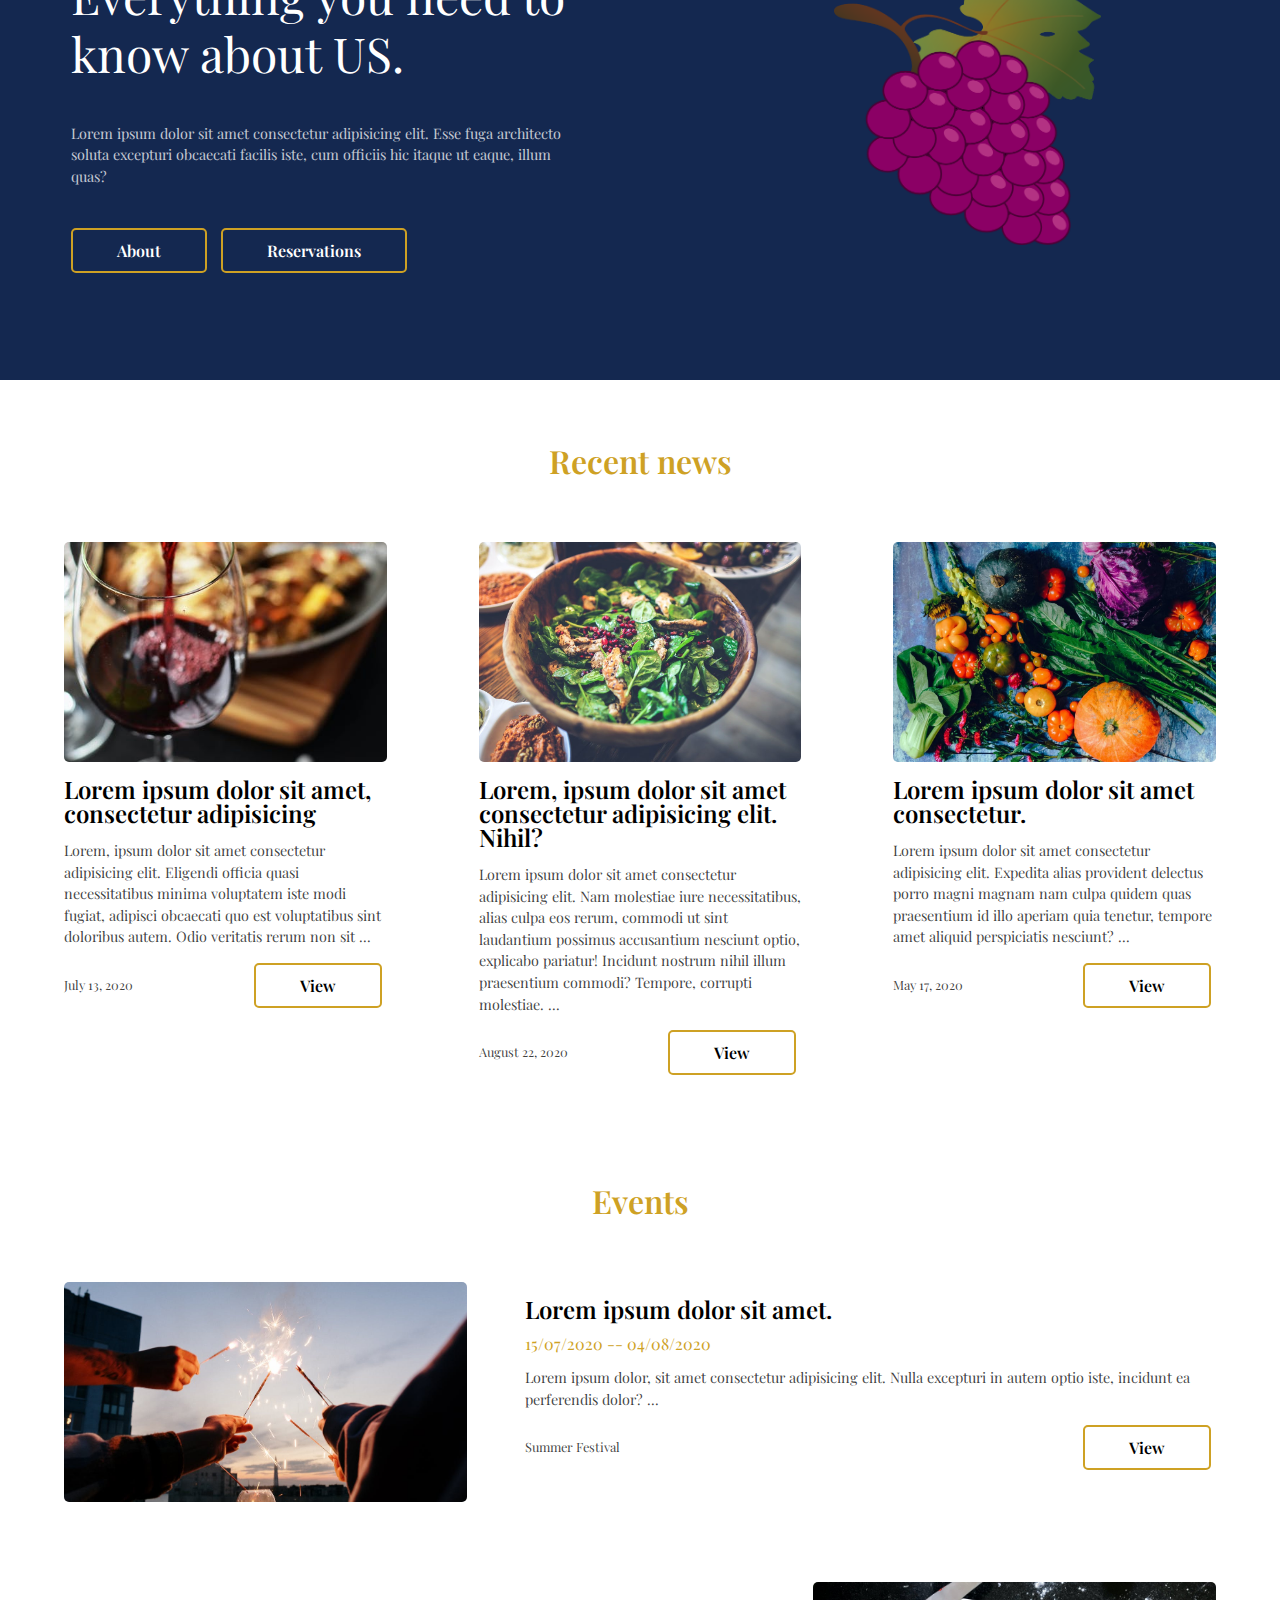
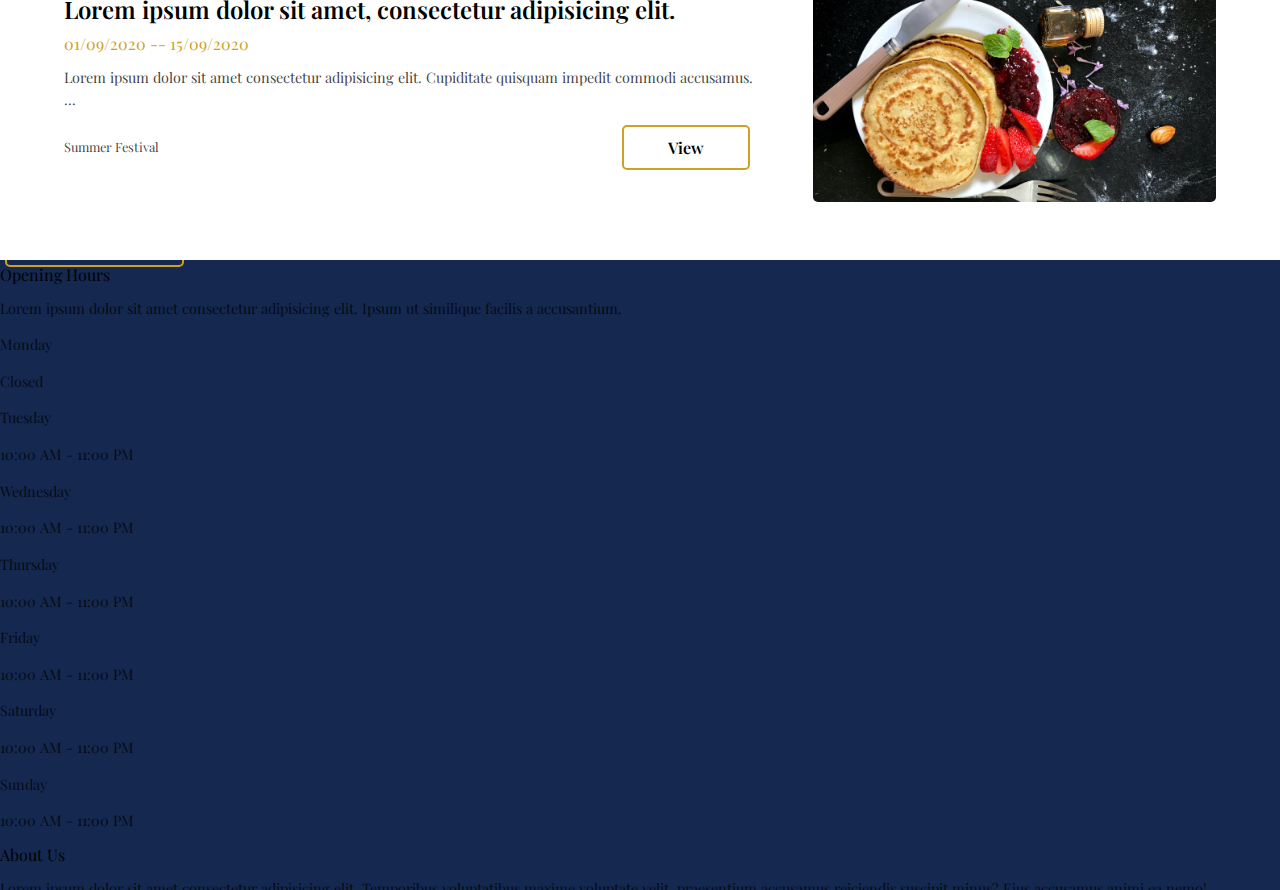
==== commit ce70fd12: "adds Contacts html structure" ====
--- a/index.html
+++ b/index.html
@@ -268,10 +268,13 @@
         <div class="events-container">
           <div class="event">
             <div class="event-content">
-              <h3 class="h3-head">Lorem ipsum dolor sit amet, consectetur adipisicing elit.</h3>
+              <h3 class="h3-head">
+                Lorem ipsum dolor sit amet, consectetur adipisicing elit.
+              </h3>
               <p class="time-frame">01/09/2020 -- 15/09/2020</p>
               <p class="para">
-                Lorem ipsum dolor sit amet consectetur adipisicing elit. Cupiditate quisquam impedit commodi accusamus. ...
+                Lorem ipsum dolor sit amet consectetur adipisicing elit.
+                Cupiditate quisquam impedit commodi accusamus. ...
               </p>
               <div class="button-container">
                 <span class="span">Summer Festival</span>
@@ -283,6 +286,67 @@
         </div>
       </section>
       <!-- end EVENTS -->
+
+      <!-- start CONTACTS -->
+      <section id="contacts">
+        <div class="contacts-bg">
+          <div class="contacts-container">
+            <div class="booking contact">
+              <h4 class="h4-head">Make a Reservation Online</h4>
+              <p class="para">
+                Book a table online by using our online reservation form.
+              </p>
+              <button type="button" class="btn-1">Reservation</button>
+            </div>
+
+            <div class="opening contact">
+              <h4 class="h4-head">Opening Hours</h4>
+              <p class="para">
+                Lorem ipsum dolor sit amet consectetur adipisicing elit. Ipsum
+                ut similique facilis a accusantium.
+              </p>
+              <div class="hours">
+                <div class="days">
+                  <p class="para day">Monday</p>
+                  <p class="para">Closed</p>
+                </div>
+                <div class="days">
+                  <p class="para day">Tuesday</p>
+                  <p class="para">10:00 AM - 11:00 PM</p>
+                </div>
+                <div class="days">
+                  <p class="para day">Wednesday</p>
+                  <p class="para">10:00 AM - 11:00 PM</p>
+                </div>
+                <div class="days">
+                  <p class="para day">Thursday</p>
+                  <p class="para">10:00 AM - 11:00 PM</p>
+                </div>
+                <div class="days">
+                  <p class="para day">Friday</p>
+                  <p class="para">10:00 AM - 11:00 PM</p>
+                </div>
+                <div class="days">
+                  <p class="para day">Saturday</p>
+                  <p class="para">10:00 AM - 11:00 PM</p>
+                </div>
+                <div class="days">
+                  <p class="para day">Sunday</p>
+                  <p class="para">10:00 AM - 11:00 PM</p>
+                </div>
+              </div>
+            </div>
+
+            <div class="about contact">
+              <h4 class="h4-head">About Us</h4>
+              <p class="para">Lorem ipsum dolor sit amet consectetur adipisicing elit. Temporibus voluptatibus maxime voluptate velit, praesentium accusamus reiciendis suscipit minus? Eius accusamus animi ea nemo!</p>
+              <p class="para">Lorem ipsum dolor sit amet consectetur adipisicing elit. Ratione vitae odit tenetur reiciendis quisquam adipisci enim in rem, non eaque?</p>
+              <button type="button" class="btn-1">about us</button>
+            </div>
+          </div>
+        </div>
+      </section>
+      <!-- end CONTACTS -->
     </div>
 
     <script src="./js/script.js"></script>
--- a/css/main.css
+++ b/css/main.css
@@ -597,6 +597,29 @@
   color: #cea124;
 }
 
+.content-container #contacts {
+  position: relative;
+  height: 70vh;
+}
+
+.content-container #contacts .contacts-bg {
+  position: absolute;
+  overflow: hidden;
+  left: -5vw;
+  right: -5vw;
+  height: 100%;
+  display: -webkit-box;
+  display: -ms-flexbox;
+  display: flex;
+  -webkit-box-pack: justify;
+      -ms-flex-pack: justify;
+          justify-content: space-between;
+  -webkit-box-align: center;
+      -ms-flex-align: center;
+          align-items: center;
+  background: #142850;
+}
+
 .heading {
   text-align: center;
   margin: 65px;
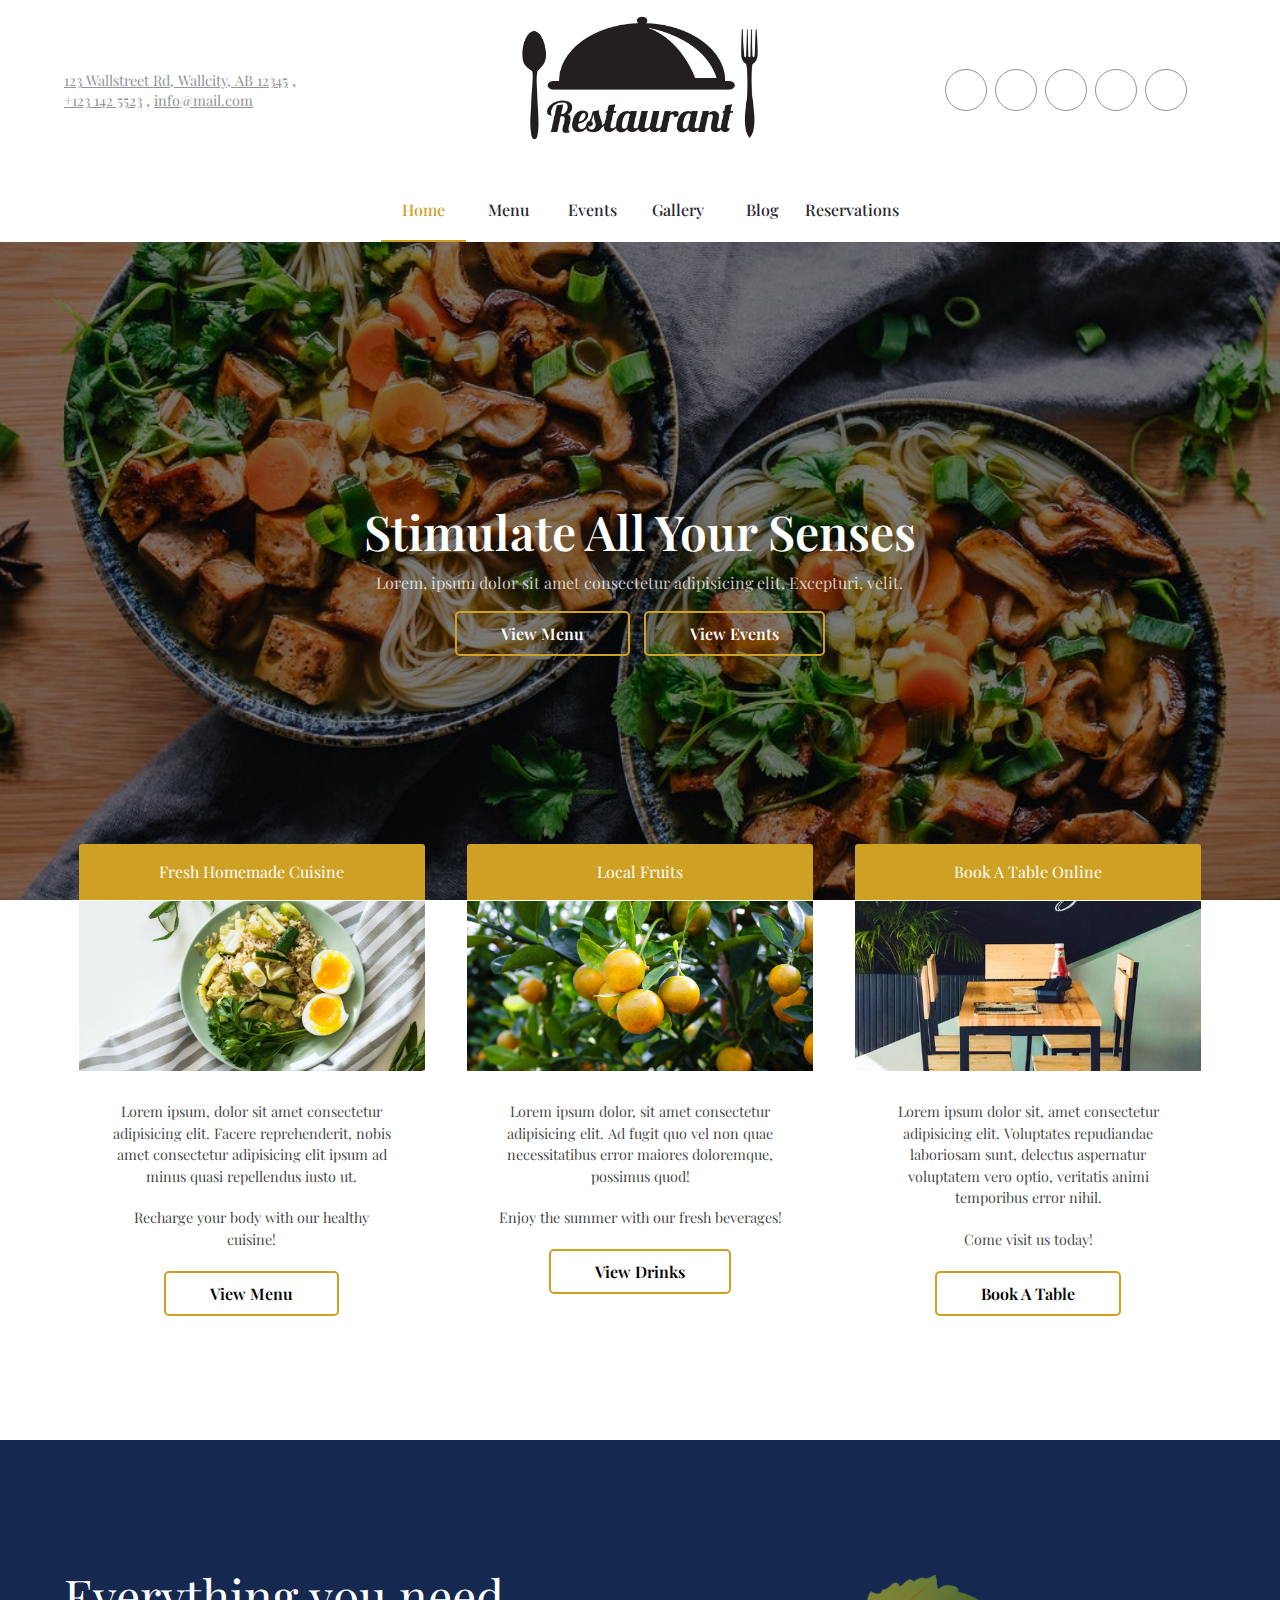
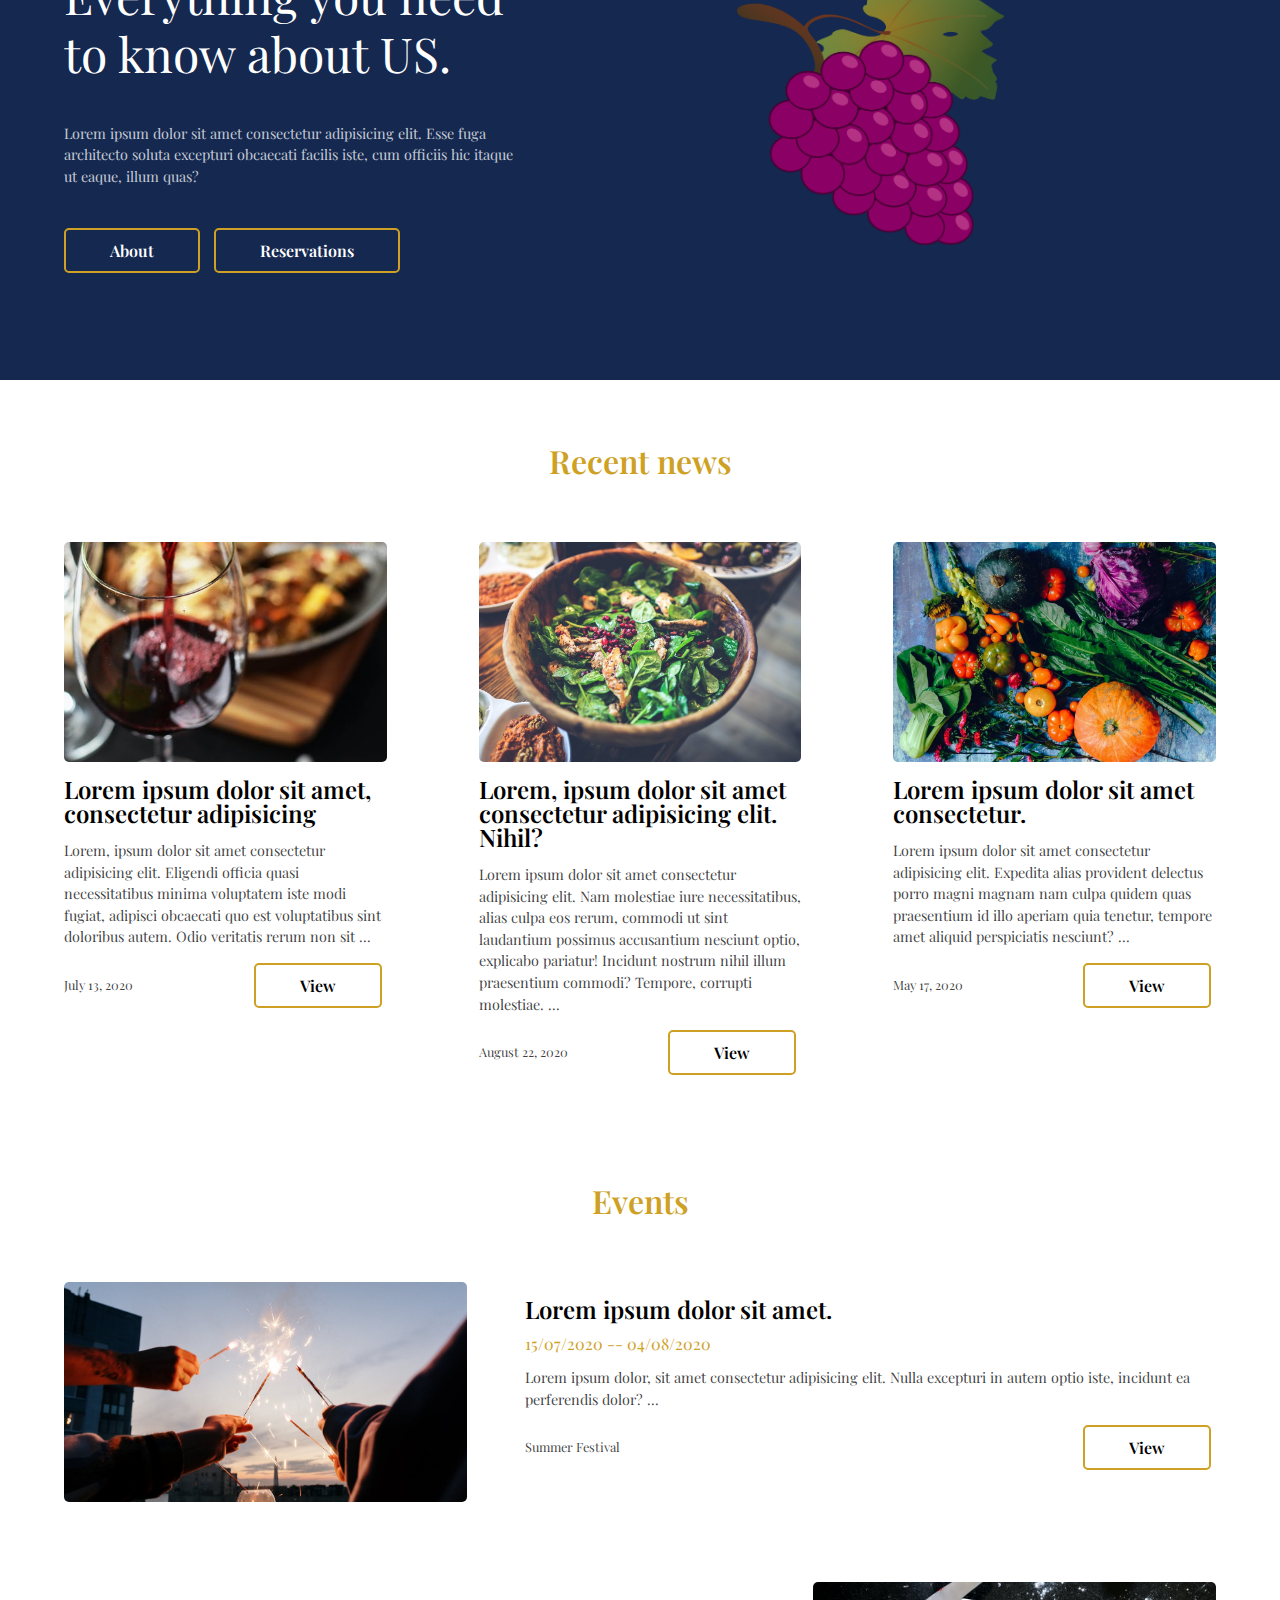
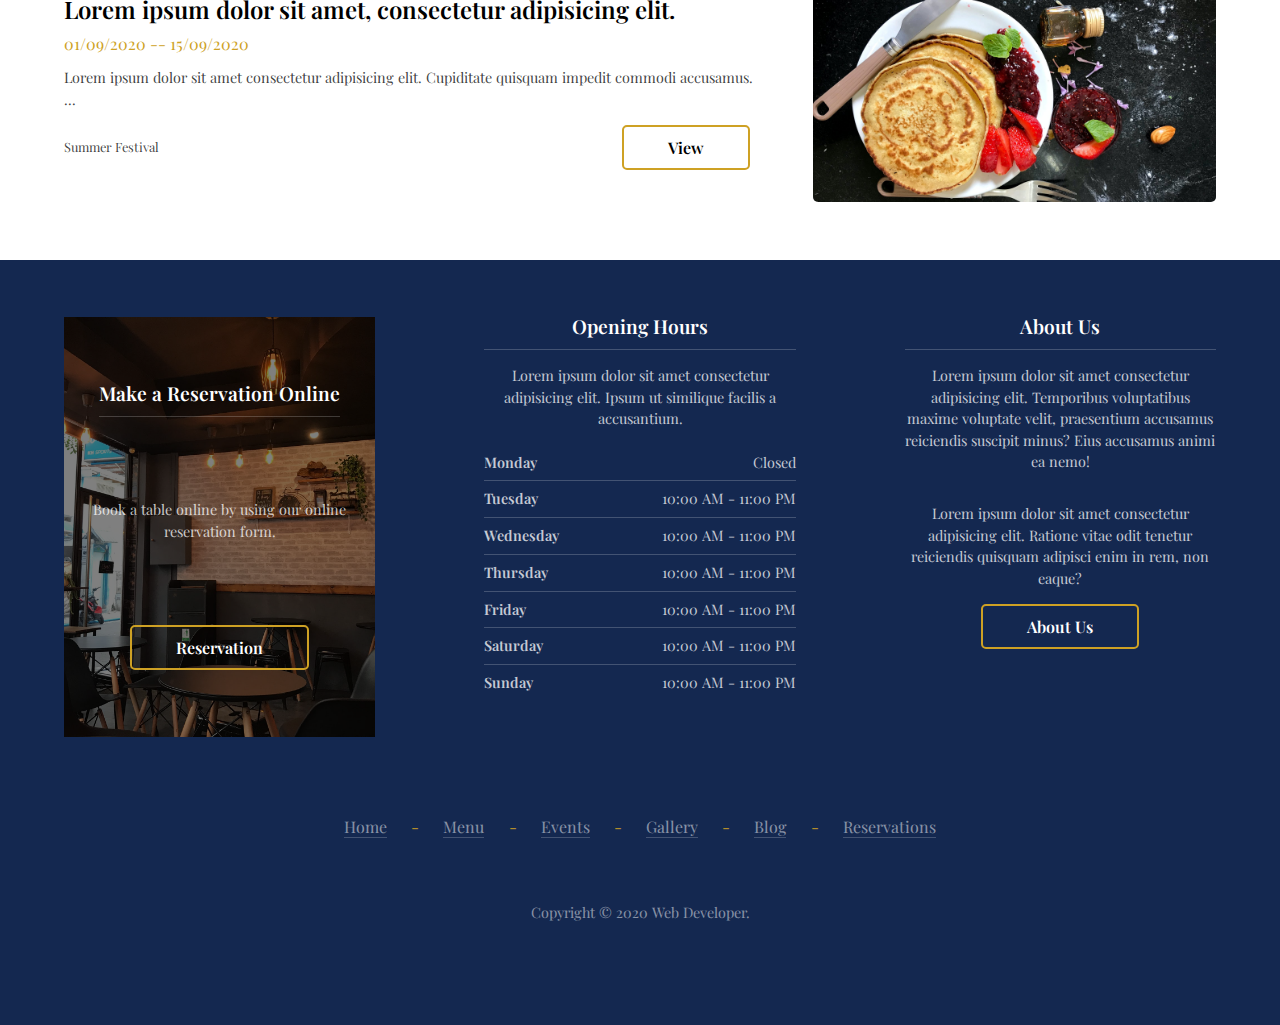
==== commit 34aa6663: "adds Contacts Section and fixed max content width" ====
--- a/index.html
+++ b/index.html
@@ -16,7 +16,7 @@
   <body>
     <div class="content-container">
       <!-- start HEADER -->
-      <header>
+      <header class="width-container">
         <div class="contacts">
           <section class="address">
             <p>
@@ -109,7 +109,7 @@
       <!-- end BG-SLIDER -->
 
       <!-- start OPTIONS -->
-      <section id="options">
+      <section class="width-container" id="options">
         <div class="option-container">
           <div class="option">
             <h3>
@@ -165,25 +165,25 @@
       <!-- start INFO -->
       <section id="info">
         <div class="info-container">
-          <div class="info-content">
-            <h2>
-              Everything you need to know about US.
-            </h2>
-            <p>
-              Lorem ipsum dolor sit amet consectetur adipisicing elit. Esse fuga
-              architecto soluta excepturi obcaecati facilis iste, cum officiis
-              hic itaque ut eaque, illum quas?
-            </p>
-            <button type="button" class="btn-1">about</button>
-            <button type="button" class="btn-1">reservations</button>
-          </div>
-          <div class="info-img"></div>
+          <div class="width-container">
+            <div class="info-content">
+              <h2>Everything you need to know about US.</h2>
+              <p>
+                Lorem ipsum dolor sit amet consectetur adipisicing elit. Esse
+                fuga architecto soluta excepturi obcaecati facilis iste, cum
+                officiis hic itaque ut eaque, illum quas?
+              </p>
+              <button type="button" class="btn-1">about</button>
+              <button type="button" class="btn-1">reservations</button>
+            </div>
+            <div class="info-img"></div>
+          </div>
         </div>
       </section>
       <!-- end INFO -->
 
       <!-- start NEWS -->
-      <section id="news">
+      <section class="width-container" id="news">
         <div class="heading">
           <h2>Recent news</h2>
         </div>
@@ -242,7 +242,7 @@
       <!-- end NEWS -->
 
       <!-- start EVENTS -->
-      <section id="events">
+      <section class="width-container" id="events">
         <div class="heading">
           <h2>Events</h2>
         </div>
@@ -290,13 +290,15 @@
       <!-- start CONTACTS -->
       <section id="contacts">
         <div class="contacts-bg">
-          <div class="contacts-container">
-            <div class="booking contact">
-              <h4 class="h4-head">Make a Reservation Online</h4>
-              <p class="para">
-                Book a table online by using our online reservation form.
-              </p>
-              <button type="button" class="btn-1">Reservation</button>
+          <div class="contacts-container width-container">
+            <div class="booking-bg contact">
+              <div class="booking">
+                <h4 class="h4-head">Make a Reservation Online</h4>
+                <p class="para">
+                  Book a table online by using our online reservation form.
+                </p>
+                <button type="button" class="btn-1">Reservation</button>
+              </div>
             </div>
 
             <div class="opening contact">
@@ -339,10 +341,40 @@
 
             <div class="about contact">
               <h4 class="h4-head">About Us</h4>
-              <p class="para">Lorem ipsum dolor sit amet consectetur adipisicing elit. Temporibus voluptatibus maxime voluptate velit, praesentium accusamus reiciendis suscipit minus? Eius accusamus animi ea nemo!</p>
-              <p class="para">Lorem ipsum dolor sit amet consectetur adipisicing elit. Ratione vitae odit tenetur reiciendis quisquam adipisci enim in rem, non eaque?</p>
+              <p class="para">
+                Lorem ipsum dolor sit amet consectetur adipisicing elit.
+                Temporibus voluptatibus maxime voluptate velit, praesentium
+                accusamus reiciendis suscipit minus? Eius accusamus animi ea
+                nemo!
+              </p>
+              <p class="para">
+                Lorem ipsum dolor sit amet consectetur adipisicing elit. Ratione
+                vitae odit tenetur reiciendis quisquam adipisci enim in rem, non
+                eaque?
+              </p>
               <button type="button" class="btn-1">about us</button>
             </div>
+          </div>
+
+          <div class="quick-links">
+            <nav id="quick">
+              <ul class="sections">
+                <li><a href="#">Home</a></li>
+                <p>-</p>
+                <li><a href="#">Menu</a></li>
+                <p>-</p>
+                <li><a href="#">Events</a></li>
+                <p>-</p>
+                <li><a href="#">Gallery</a></li>
+                <p>-</p>
+                <li><a href="#">Blog</a></li>
+                <p>-</p>
+                <li><a href="#">Reservations</a></li>
+              </ul>
+            </nav>
+
+            <p class="para">Copyright © 2020 Web Developer.</p>
+
           </div>
         </div>
       </section>
--- a/css/main.css
+++ b/css/main.css
@@ -40,9 +40,14 @@
   font-family: "Playfair Display", serif;
 }
 
+.width-container {
+  max-width: 1280px;
+  margin: 0 auto;
+}
+
 .content-container {
+  margin: 0 auto;
   width: 90vw;
-  margin: 0 auto;
 }
 
 .content-container header {
@@ -170,24 +175,7 @@
   height: 60px;
 }
 
-.content-container header #navbar .sections {
-  margin: 0 auto;
-  width: 45%;
-  line-height: 60px;
-  white-space: nowrap;
-  display: -webkit-box;
-  display: -ms-flexbox;
-  display: flex;
-  -webkit-box-pack: space-evenly;
-      -ms-flex-pack: space-evenly;
-          justify-content: space-evenly;
-  -webkit-box-align: center;
-      -ms-flex-align: center;
-          align-items: center;
-  text-transform: capitalize;
-}
-
-.content-container header #navbar .sections li {
+.content-container header #navbar li {
   position: relative;
   -webkit-box-flex: 1;
       -ms-flex: 1;
@@ -198,19 +186,19 @@
   transition: all 0.5s ease;
 }
 
-.content-container header #navbar .sections li:hover {
+.content-container header #navbar li:hover {
   border-bottom: 2px solid #cea124;
 }
 
-.content-container header #navbar .sections li:hover a {
+.content-container header #navbar li:hover a {
   color: #cea124;
 }
 
-.content-container header #navbar .sections li:hover .sub-menu {
+.content-container header #navbar li:hover .sub-menu {
   display: block;
 }
 
-.content-container header #navbar .sections li a {
+.content-container header #navbar li a {
   font-weight: 500;
   color: #262630;
   text-decoration: none;
@@ -218,32 +206,32 @@
   transition: all 0.5s ease;
 }
 
-.content-container header #navbar .sections li .sub-menu {
+.content-container header #navbar li .sub-menu {
   display: none;
   position: absolute;
   background: #fff;
   z-index: 6;
 }
 
-.content-container header #navbar .sections li .sub-menu .drinks {
+.content-container header #navbar li .sub-menu .drinks {
   -webkit-transition: all 0.5s ease-in-out;
   transition: all 0.5s ease-in-out;
 }
 
-.content-container header #navbar .sections li .sub-menu .drinks .drink-menu {
+.content-container header #navbar li .sub-menu .drinks .drink-menu {
   display: none;
   position: absolute;
   background: #fff;
   z-index: 6;
 }
 
-.content-container header #navbar .sections li .sub-menu .drinks .drink-menu:hover {
+.content-container header #navbar li .sub-menu .drinks .drink-menu:hover {
   display: block;
   right: -220px;
   top: 0;
 }
 
-.content-container header #navbar .sections li .sub-menu li {
+.content-container header #navbar li .sub-menu li {
   width: 200px;
   text-align: left;
   padding-left: 20px;
@@ -251,28 +239,28 @@
   border-bottom: 1px solid rgba(147, 147, 150, 0.377);
 }
 
-.content-container header #navbar .sections li .sub-menu li a {
+.content-container header #navbar li .sub-menu li a {
   color: #000;
 }
 
-.content-container header #navbar .sections li .sub-menu li:hover a {
+.content-container header #navbar li .sub-menu li:hover a {
   color: #3535d8;
 }
 
-.content-container header #navbar .sections .active {
+.content-container header #navbar .active {
   border-bottom: 2px solid #cea124;
 }
 
-.content-container header #navbar .sections .active a {
+.content-container header #navbar .active a {
   color: #cea124;
 }
 
-.content-container #slider {
+#slider {
   position: relative;
   height: calc(100vh - 242px);
 }
 
-.content-container #slider .bg-container {
+#slider .bg-container {
   position: absolute;
   overflow: hidden;
   left: -5vw;
@@ -291,7 +279,7 @@
   transition: all 0.5s ease-in-out;
 }
 
-.content-container #slider .bg-container::before {
+#slider .bg-container::before {
   content: "";
   display: block;
   position: absolute;
@@ -304,7 +292,7 @@
   z-index: 2;
 }
 
-.content-container #slider .bg-container .arr-container {
+#slider .bg-container .arr-container {
   position: relative;
   width: 6rem;
   height: 3rem;
@@ -312,8 +300,8 @@
   transition: all 1s ease-in-out;
 }
 
-.content-container #slider .bg-container .arr-container .arrow-left,
-.content-container #slider .bg-container .arr-container .arrow-right {
+#slider .bg-container .arr-container .arrow-left,
+#slider .bg-container .arr-container .arrow-right {
   position: absolute;
   width: 3rem;
   height: 3rem;
@@ -326,64 +314,64 @@
   transition: all 0.5s ease-in-out;
 }
 
-.content-container #slider .bg-container .arr-container .arrow-left:hover,
-.content-container #slider .bg-container .arr-container .arrow-right:hover {
+#slider .bg-container .arr-container .arrow-left:hover,
+#slider .bg-container .arr-container .arrow-right:hover {
   background: rgba(0, 0, 0, 0.363);
   cursor: pointer;
 }
 
-.content-container #slider .bg-container .arr-container .arrow-left i,
-.content-container #slider .bg-container .arr-container .arrow-right i {
+#slider .bg-container .arr-container .arrow-left i,
+#slider .bg-container .arr-container .arrow-right i {
   padding: 0.7rem 0;
   font-size: 1.6rem;
   color: #fff;
 }
 
-.content-container #slider .bg-container .arr-container .arrow-left {
+#slider .bg-container .arr-container .arrow-left {
   right: 0;
 }
 
-.content-container #slider .bg-container .arr-container .arrow-right {
+#slider .bg-container .arr-container .arrow-right {
   left: 0;
 }
 
-.content-container #slider .bg-container .heading {
+#slider .bg-container .heading {
   z-index: 5;
   text-align: center;
 }
 
-.content-container #slider .bg-container .heading h2 {
+#slider .bg-container .heading h2 {
   font-size: 3rem;
   color: #fff;
   text-transform: capitalize;
   margin: 20px 0;
 }
 
-.content-container #slider .bg-container .heading p {
+#slider .bg-container .heading p {
   font-size: 1rem;
   color: rgba(255, 255, 255, 0.76);
   margin: 20px 0;
 }
 
-.content-container #slider .bg-container:hover .arrow-left {
+#slider .bg-container:hover .arrow-left {
   -webkit-transform: translateX(-3rem);
           transform: translateX(-3rem);
   opacity: 1;
 }
 
-.content-container #slider .bg-container:hover .arrow-right {
+#slider .bg-container:hover .arrow-right {
   -webkit-transform: translateX(3rem);
           transform: translateX(3rem);
   opacity: 1;
 }
 
-.content-container #options {
+#options {
   width: 100%;
   height: 60vh;
   position: relative;
 }
 
-.content-container #options .option-container {
+#options .option-container {
   position: absolute;
   top: -56px;
   display: -webkit-box;
@@ -395,14 +383,14 @@
   z-index: 5;
 }
 
-.content-container #options .option-container .option {
+#options .option-container .option {
   width: 30%;
   margin: 0 15px;
   -webkit-transition: all 0.5s ease;
   transition: all 0.5s ease;
 }
 
-.content-container #options .option-container h3 {
+#options .option-container h3 {
   font-size: 1rem;
   background: #cea124;
   border-radius: 3px 3px 0 0;
@@ -411,60 +399,66 @@
   padding: 20px 0;
 }
 
-.content-container #options .option-container h3 a {
+#options .option-container h3 a {
   color: #fff;
   text-decoration: none;
 }
 
-.content-container #options .option-container .img {
+#options .option-container .img {
   height: 170px;
   margin-top: 1px;
   border-radius: 0;
 }
 
-.content-container #options .option-container .opt-1 {
+#options .option-container .opt-1 {
   background: url("/img/option-1.jpeg") center/cover no-repeat;
 }
 
-.content-container #options .option-container .opt-2 {
+#options .option-container .opt-2 {
   background: url("/img/option-2.jpeg") center/cover no-repeat;
 }
 
-.content-container #options .option-container .opt-3 {
+#options .option-container .opt-3 {
   background: url("/img/option-3.jpeg") center/cover no-repeat;
 }
 
-.content-container #options .option-container .option-content {
+#options .option-container .option-content {
   padding: 30px;
   text-align: center;
 }
 
-.content-container #options .option-container .option-content p {
+#options .option-container .option-content p {
   font-size: 0.9rem;
   line-height: 1.5;
   margin-bottom: 20px;
   color: rgba(0, 0, 0, 0.76);
 }
 
-.content-container #options .option-container .option-content .btn {
+#options .option-container .option-content .btn {
   color: #000;
 }
 
-.content-container #options .option-container .option-content .btn:hover {
-  color: #fff;
-}
-
-.content-container #info {
+#options .option-container .option-content .btn:hover {
+  color: #fff;
+}
+
+#info {
   position: relative;
   height: 60vh;
 }
 
-.content-container #info .info-container {
-  position: absolute;
-  overflow: hidden;
+#info .info-container {
+  position: absolute;
+  height: 100%;
   left: -5vw;
   right: -5vw;
+  background: #142850;
+}
+
+#info .info-container .width-container {
+  width: 90vw;
   height: 100%;
+  overflow: hidden;
   display: -webkit-box;
   display: -ms-flexbox;
   display: flex;
@@ -474,36 +468,34 @@
   -webkit-box-align: center;
       -ms-flex-align: center;
           align-items: center;
-  background: #142850;
-}
-
-.content-container #info .info-container .info-content {
+}
+
+#info .info-container .width-container .info-content {
   width: 40%;
-  margin: 0 4vw;
-  padding: 35px 20px;
+  padding: 35px 0;
   color: #fff;
   z-index: 5;
 }
 
-.content-container #info .info-container .info-content h2 {
+#info .info-container .width-container .info-content h2 {
   font-size: 3rem;
   line-height: 1.2;
   color: #fff;
   margin: 20px 0;
 }
 
-.content-container #info .info-container .info-content p {
+#info .info-container .width-container .info-content p {
   color: rgba(255, 255, 255, 0.76);
   margin: 40px 0;
   font-size: 0.9rem;
   line-height: 1.5;
 }
 
-.content-container #info .info-container .info-content .btn-1 {
+#info .info-container .width-container .info-content .btn-1 {
   margin: 0 10px 0 0;
 }
 
-.content-container #info .info-container .info-img {
+#info .info-container .width-container .info-img {
   -webkit-box-flex: 1;
       -ms-flex: 1;
           flex: 1;
@@ -511,12 +503,12 @@
   background: url(/img/info-1.png) center/contain no-repeat;
 }
 
-.content-container #news {
+#news {
   width: 100%;
   height: 75vh;
 }
 
-.content-container #news .articles {
+#news .articles {
   display: -webkit-box;
   display: -ms-flexbox;
   display: flex;
@@ -528,27 +520,27 @@
           align-items: flex-start;
 }
 
-.content-container #news .articles .article {
+#news .articles .article {
   width: 28%;
 }
 
-.content-container #news .articles .article .art-1 {
+#news .articles .article .art-1 {
   background-image: url(/img/art-1.jpg);
 }
 
-.content-container #news .articles .article .art-2 {
+#news .articles .article .art-2 {
   background-image: url(/img/art-2.jpg);
 }
 
-.content-container #news .articles .article .art-3 {
+#news .articles .article .art-3 {
   background-image: url(/img/art-3.jpeg);
 }
 
-.content-container #events {
+#events {
   height: 75vh;
 }
 
-.content-container #events .events-container {
+#events .events-container {
   display: -webkit-box;
   display: -ms-flexbox;
   display: flex;
@@ -564,7 +556,7 @@
           justify-content: center;
 }
 
-.content-container #events .events-container .event {
+#events .events-container .event {
   width: 100%;
   display: -webkit-box;
   display: -ms-flexbox;
@@ -575,34 +567,34 @@
   margin-bottom: 80px;
 }
 
-.content-container #events .events-container .event .event-1 {
+#events .events-container .event .event-1 {
   width: 35%;
   height: 220px;
   border-radius: 5px;
   background: url(/img/event-1.jpeg) center/cover no-repeat;
 }
 
-.content-container #events .events-container .event .event-2 {
+#events .events-container .event .event-2 {
   width: 35%;
   height: 220px;
   border-radius: 5px;
   background: url(/img/event-2.jpeg) center/cover no-repeat;
 }
 
-.content-container #events .events-container .event .event-content {
+#events .events-container .event .event-content {
   width: 60%;
 }
 
-.content-container #events .events-container .event .event-content .time-frame {
+#events .events-container .event .event-content .time-frame {
   color: #cea124;
 }
 
-.content-container #contacts {
+#contacts {
   position: relative;
-  height: 70vh;
-}
-
-.content-container #contacts .contacts-bg {
+  height: 85vh;
+}
+
+#contacts .contacts-bg {
   position: absolute;
   overflow: hidden;
   left: -5vw;
@@ -611,13 +603,153 @@
   display: -webkit-box;
   display: -ms-flexbox;
   display: flex;
+  -webkit-box-orient: vertical;
+  -webkit-box-direction: normal;
+      -ms-flex-direction: column;
+          flex-direction: column;
+  -webkit-box-pack: center;
+      -ms-flex-pack: center;
+          justify-content: center;
+  -webkit-box-align: center;
+      -ms-flex-align: center;
+          align-items: center;
+  background: #142850;
+}
+
+#contacts .contacts-bg .width-container {
+  width: 90vw;
+  max-width: 1280px;
+}
+
+#contacts .contacts-bg .contacts-container {
+  display: -webkit-box;
+  display: -ms-flexbox;
+  display: flex;
   -webkit-box-pack: justify;
       -ms-flex-pack: justify;
           justify-content: space-between;
-  -webkit-box-align: center;
-      -ms-flex-align: center;
-          align-items: center;
-  background: #142850;
+  color: #fff;
+}
+
+#contacts .contacts-bg .contacts-container .booking-bg {
+  position: relative;
+}
+
+#contacts .contacts-bg .contacts-container .booking-bg .booking {
+  background: url(/img/contact-1.jpeg) center/cover no-repeat;
+  height: 100%;
+  display: -webkit-box;
+  display: -ms-flexbox;
+  display: flex;
+  -webkit-box-orient: vertical;
+  -webkit-box-direction: normal;
+      -ms-flex-direction: column;
+          flex-direction: column;
+  -webkit-box-pack: space-evenly;
+      -ms-flex-pack: space-evenly;
+          justify-content: space-evenly;
+  -webkit-box-align: center;
+      -ms-flex-align: center;
+          align-items: center;
+}
+
+#contacts .contacts-bg .contacts-container .booking-bg .booking::before {
+  content: "";
+  display: block;
+  position: absolute;
+  top: 0;
+  bottom: 0;
+  left: 0;
+  right: 0;
+  background: #000;
+  opacity: 0.5;
+  z-index: 2;
+}
+
+#contacts .contacts-bg .contacts-container .booking-bg .booking h4,
+#contacts .contacts-bg .contacts-container .booking-bg .booking p,
+#contacts .contacts-bg .contacts-container .booking-bg .booking button {
+  position: relative;
+  z-index: 5;
+}
+
+#contacts .contacts-bg .contacts-container .para {
+  display: -webkit-inline-box;
+  display: -ms-inline-flexbox;
+  display: inline-flex;
+  color: rgba(255, 255, 255, 0.76);
+  text-align: center;
+}
+
+#contacts .contacts-bg .quick-links {
+  width: 100%;
+  margin: 30px;
+  display: -webkit-box;
+  display: -ms-flexbox;
+  display: flex;
+  -webkit-box-orient: vertical;
+  -webkit-box-direction: normal;
+      -ms-flex-direction: column;
+          flex-direction: column;
+  -webkit-box-pack: center;
+      -ms-flex-pack: center;
+          justify-content: center;
+  -webkit-box-align: center;
+      -ms-flex-align: center;
+          align-items: center;
+}
+
+#contacts .contacts-bg .quick-links #quick {
+  width: 50%;
+  display: -webkit-box;
+  display: -ms-flexbox;
+  display: flex;
+  -webkit-box-pack: justify;
+      -ms-flex-pack: justify;
+          justify-content: space-between;
+  margin: 30px 0;
+}
+
+#contacts .contacts-bg .quick-links #quick .sections {
+  width: 100%;
+}
+
+#contacts .contacts-bg .quick-links #quick .sections a {
+  border-bottom: 1px solid rgba(255, 255, 255, 0.2);
+  text-decoration: none;
+  color: rgba(255, 255, 255, 0.5);
+  -webkit-transition: all 0.3s ease-in-out;
+  transition: all 0.3s ease-in-out;
+}
+
+#contacts .contacts-bg .quick-links #quick .sections a:hover {
+  color: #fff;
+  border-color: #cea124;
+}
+
+#contacts .contacts-bg .quick-links #quick .sections p {
+  color: #cea124;
+}
+
+#contacts .contacts-bg .quick-links .para {
+  color: rgba(255, 255, 255, 0.5);
+}
+
+.sections {
+  margin: 0 auto;
+  width: 45%;
+  line-height: 60px;
+  white-space: nowrap;
+  display: -webkit-box;
+  display: -ms-flexbox;
+  display: flex;
+  -webkit-box-pack: space-evenly;
+      -ms-flex-pack: space-evenly;
+          justify-content: space-evenly;
+  -webkit-box-align: center;
+      -ms-flex-align: center;
+          align-items: center;
+  text-transform: capitalize;
 }
 
 .heading {
@@ -646,6 +778,41 @@
   margin: 15px 0;
 }
 
+.h4-head {
+  font-size: 1.2rem;
+  font-weight: 600;
+  padding-bottom: 13px;
+  border-bottom: 1px solid rgba(255, 255, 255, 0.2);
+}
+
+.days {
+  display: -webkit-box;
+  display: -ms-flexbox;
+  display: flex;
+  -webkit-box-pack: justify;
+      -ms-flex-pack: justify;
+          justify-content: space-between;
+  border-bottom: 1px solid rgba(255, 255, 255, 0.2);
+}
+
+.days:nth-last-child(1) {
+  border: none;
+}
+
+.days .para {
+  line-height: 0.4;
+}
+
+.day {
+  font-weight: 600;
+}
+
+.contact {
+  width: 27%;
+  height: 420px;
+  text-align: center;
+}
+
 .para {
   font-size: 0.9rem;
   color: rgba(0, 0, 0, 0.76);
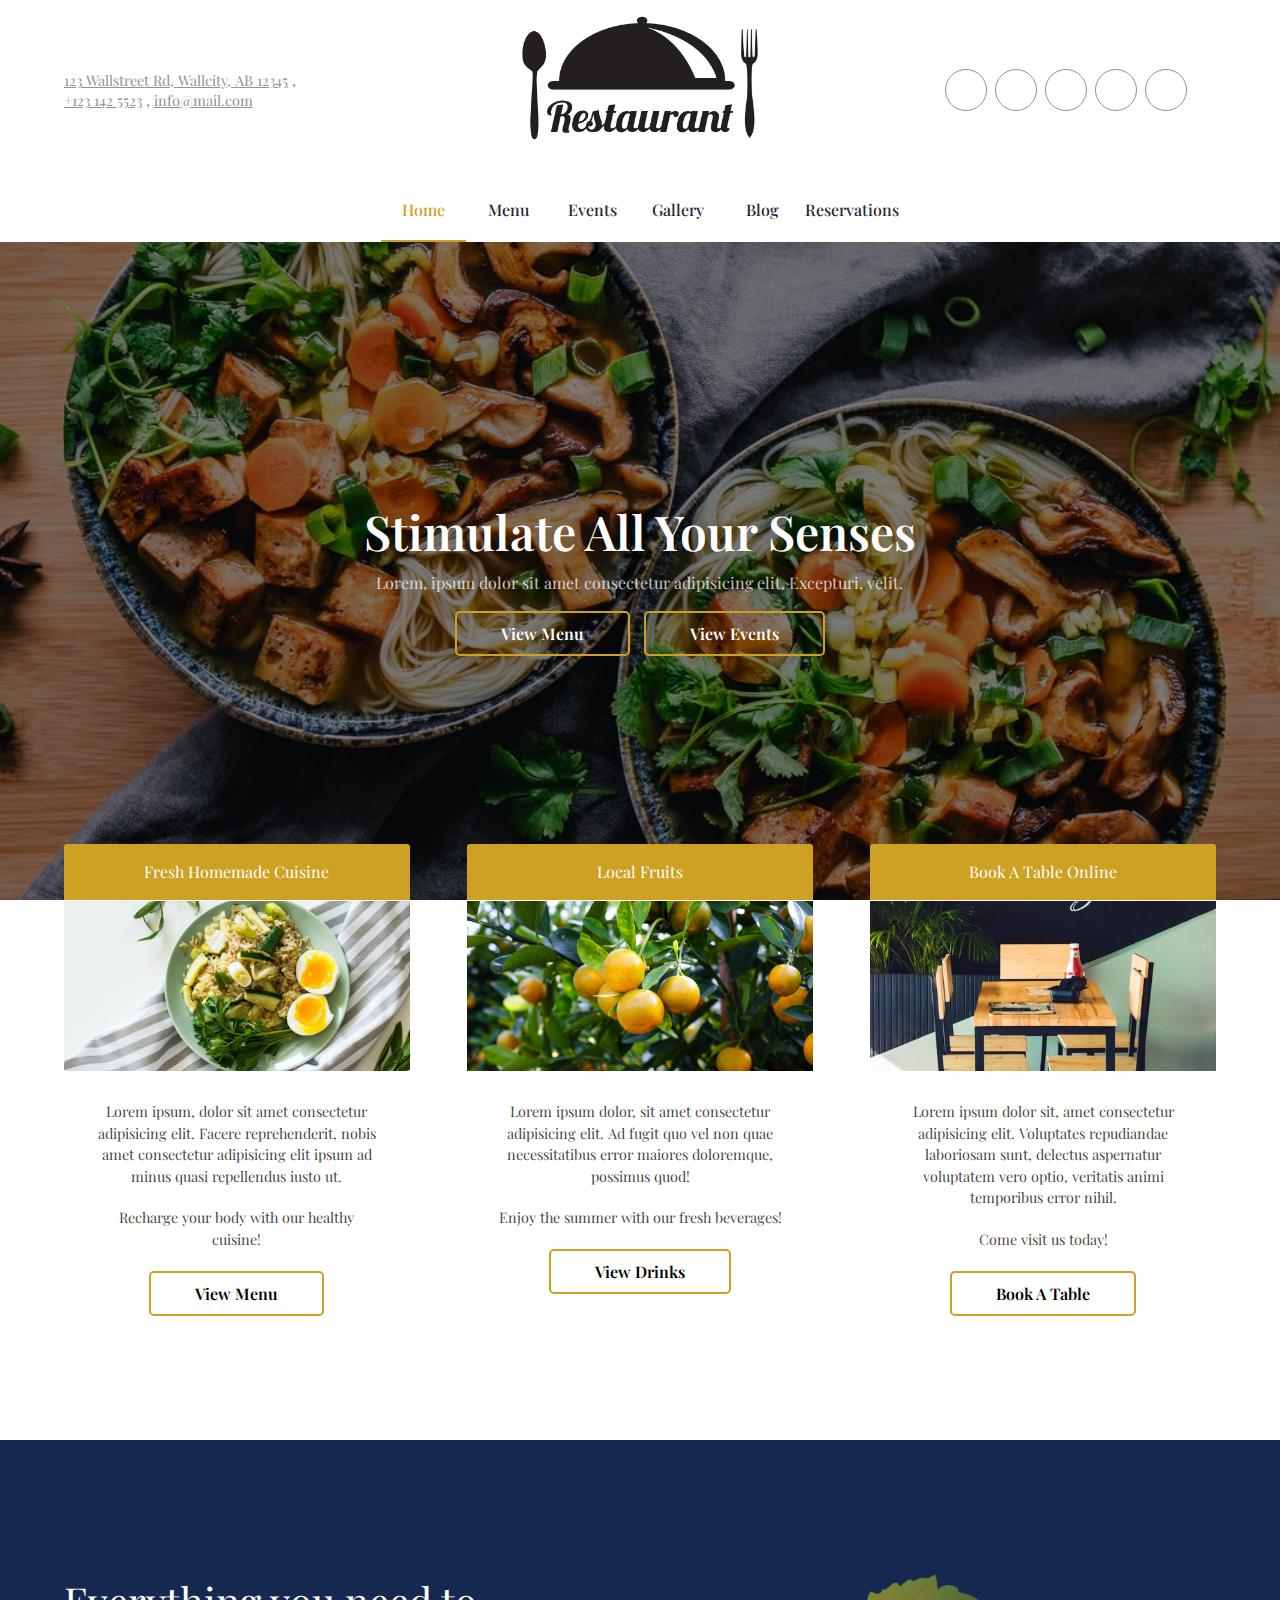
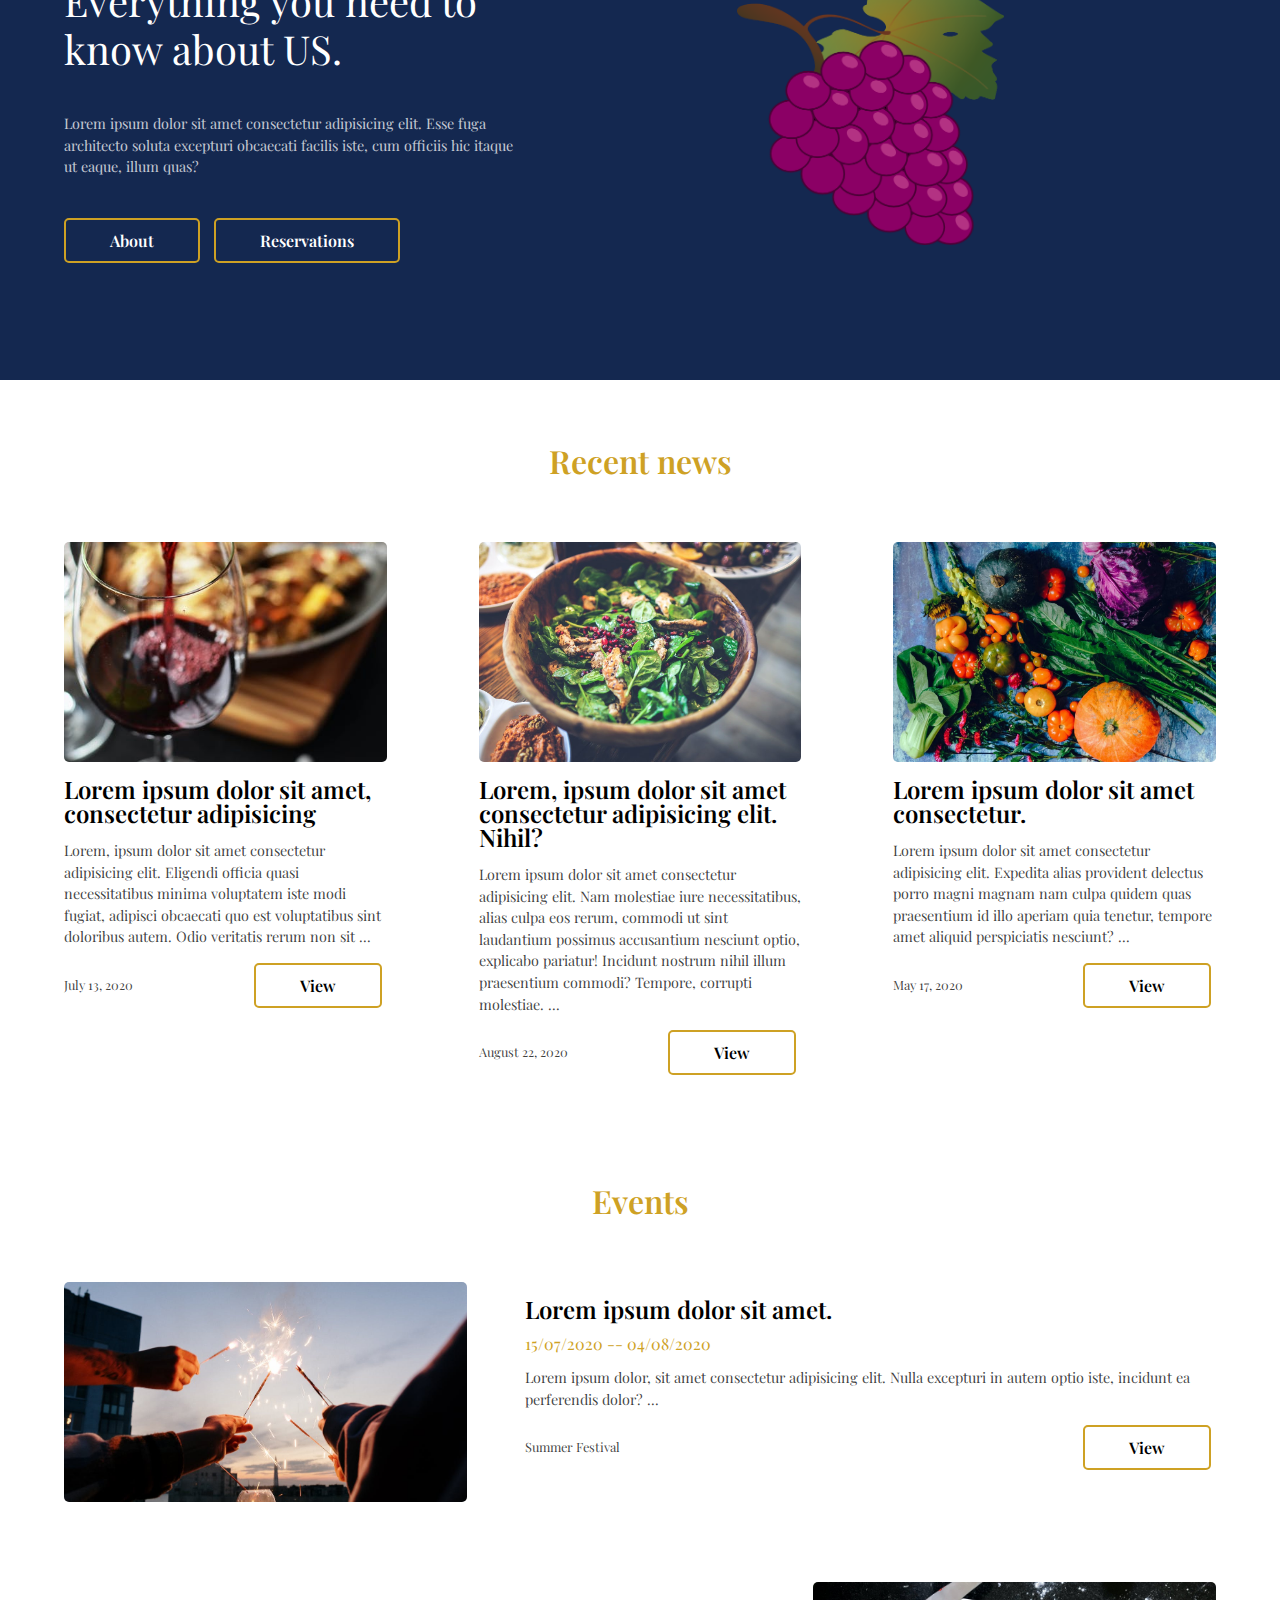
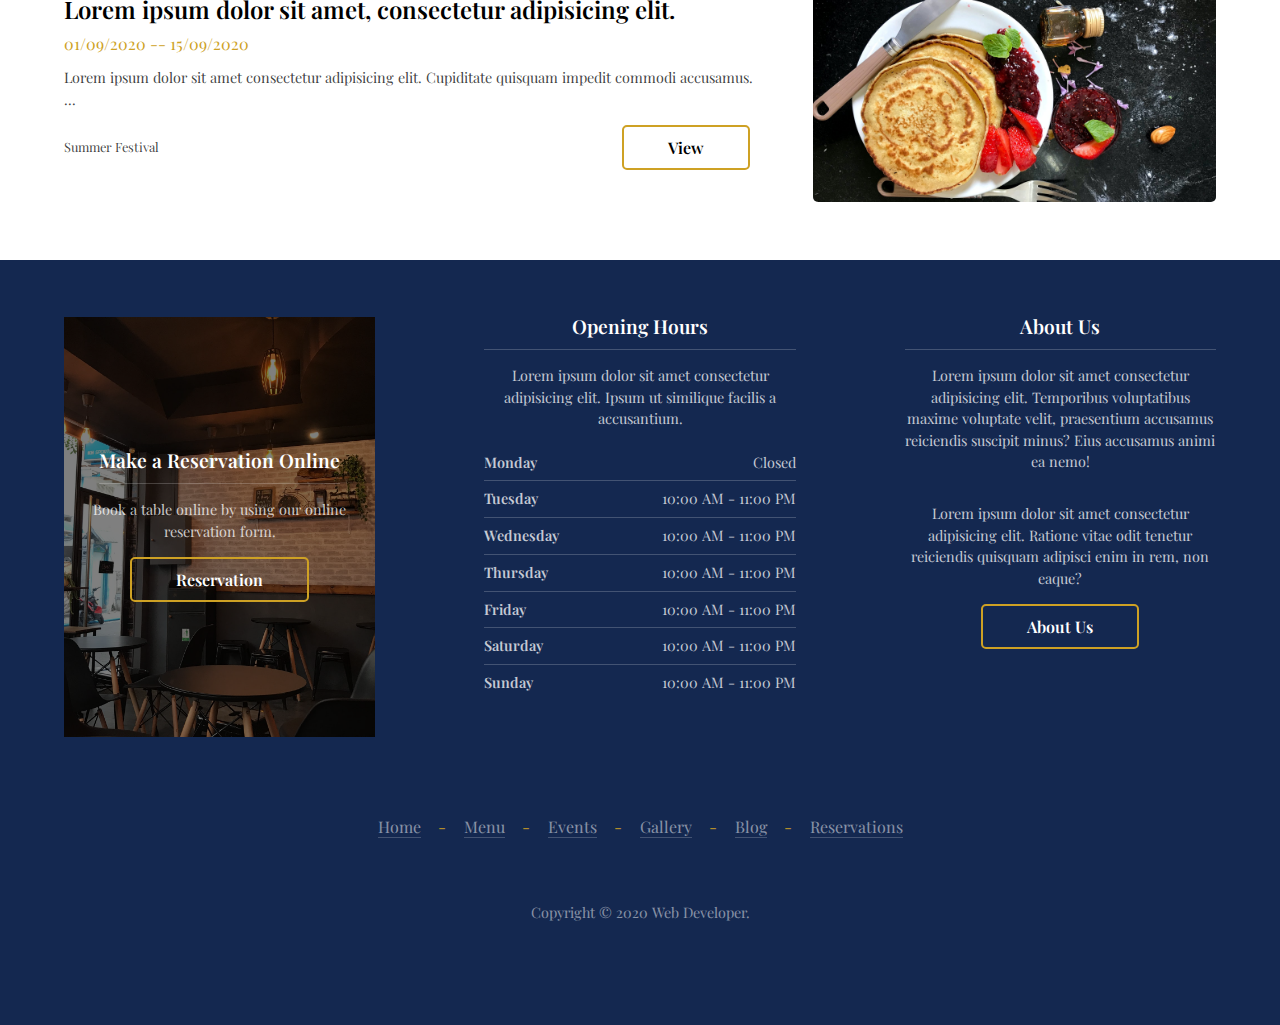
==== commit 059665be: "adds media queries for screen width less than 1024px" ====
--- a/index.html
+++ b/index.html
@@ -374,7 +374,6 @@
             </nav>
 
             <p class="para">Copyright © 2020 Web Developer.</p>
-
           </div>
         </div>
       </section>
--- a/css/main.css
+++ b/css/main.css
@@ -255,12 +255,12 @@
   color: #cea124;
 }
 
-#slider {
+.content-container #slider {
   position: relative;
   height: calc(100vh - 242px);
 }
 
-#slider .bg-container {
+.content-container #slider .bg-container {
   position: absolute;
   overflow: hidden;
   left: -5vw;
@@ -279,7 +279,7 @@
   transition: all 0.5s ease-in-out;
 }
 
-#slider .bg-container::before {
+.content-container #slider .bg-container::before {
   content: "";
   display: block;
   position: absolute;
@@ -292,7 +292,7 @@
   z-index: 2;
 }
 
-#slider .bg-container .arr-container {
+.content-container #slider .bg-container .arr-container {
   position: relative;
   width: 6rem;
   height: 3rem;
@@ -300,8 +300,8 @@
   transition: all 1s ease-in-out;
 }
 
-#slider .bg-container .arr-container .arrow-left,
-#slider .bg-container .arr-container .arrow-right {
+.content-container #slider .bg-container .arr-container .arrow-left,
+.content-container #slider .bg-container .arr-container .arrow-right {
   position: absolute;
   width: 3rem;
   height: 3rem;
@@ -314,83 +314,84 @@
   transition: all 0.5s ease-in-out;
 }
 
-#slider .bg-container .arr-container .arrow-left:hover,
-#slider .bg-container .arr-container .arrow-right:hover {
+.content-container #slider .bg-container .arr-container .arrow-left:hover,
+.content-container #slider .bg-container .arr-container .arrow-right:hover {
   background: rgba(0, 0, 0, 0.363);
   cursor: pointer;
 }
 
-#slider .bg-container .arr-container .arrow-left i,
-#slider .bg-container .arr-container .arrow-right i {
+.content-container #slider .bg-container .arr-container .arrow-left i,
+.content-container #slider .bg-container .arr-container .arrow-right i {
   padding: 0.7rem 0;
   font-size: 1.6rem;
   color: #fff;
 }
 
-#slider .bg-container .arr-container .arrow-left {
+.content-container #slider .bg-container .arr-container .arrow-left {
   right: 0;
 }
 
-#slider .bg-container .arr-container .arrow-right {
+.content-container #slider .bg-container .arr-container .arrow-right {
   left: 0;
 }
 
-#slider .bg-container .heading {
+.content-container #slider .bg-container .heading {
   z-index: 5;
   text-align: center;
 }
 
-#slider .bg-container .heading h2 {
+.content-container #slider .bg-container .heading h2 {
   font-size: 3rem;
   color: #fff;
   text-transform: capitalize;
   margin: 20px 0;
 }
 
-#slider .bg-container .heading p {
+.content-container #slider .bg-container .heading p {
   font-size: 1rem;
   color: rgba(255, 255, 255, 0.76);
   margin: 20px 0;
 }
 
-#slider .bg-container:hover .arrow-left {
+.content-container #slider .bg-container:hover .arrow-left {
   -webkit-transform: translateX(-3rem);
           transform: translateX(-3rem);
   opacity: 1;
 }
 
-#slider .bg-container:hover .arrow-right {
+.content-container #slider .bg-container:hover .arrow-right {
   -webkit-transform: translateX(3rem);
           transform: translateX(3rem);
   opacity: 1;
 }
 
-#options {
+.content-container #options {
   width: 100%;
   height: 60vh;
   position: relative;
 }
 
-#options .option-container {
+.content-container #options .option-container {
   position: absolute;
   top: -56px;
   display: -webkit-box;
   display: -ms-flexbox;
   display: flex;
+  -ms-flex-wrap: wrap;
+      flex-wrap: wrap;
   -webkit-box-pack: justify;
       -ms-flex-pack: justify;
           justify-content: space-between;
   z-index: 5;
 }
 
-#options .option-container .option {
+.content-container #options .option-container .option {
   width: 30%;
-  margin: 0 15px;
   -webkit-transition: all 0.5s ease;
   transition: all 0.5s ease;
 }
 
-#options .option-container h3 {
+.content-container #options .option-container h3 {
   font-size: 1rem;
   background: #cea124;
   border-radius: 3px 3px 0 0;
@@ -399,55 +400,55 @@
   padding: 20px 0;
 }
 
-#options .option-container h3 a {
+.content-container #options .option-container h3 a {
   color: #fff;
   text-decoration: none;
 }
 
-#options .option-container .img {
+.content-container #options .option-container .img {
   height: 170px;
   margin-top: 1px;
   border-radius: 0;
 }
 
-#options .option-container .opt-1 {
+.content-container #options .option-container .opt-1 {
   background: url("/img/option-1.jpeg") center/cover no-repeat;
 }
 
-#options .option-container .opt-2 {
+.content-container #options .option-container .opt-2 {
   background: url("/img/option-2.jpeg") center/cover no-repeat;
 }
 
-#options .option-container .opt-3 {
+.content-container #options .option-container .opt-3 {
   background: url("/img/option-3.jpeg") center/cover no-repeat;
 }
 
-#options .option-container .option-content {
+.content-container #options .option-container .option-content {
   padding: 30px;
   text-align: center;
 }
 
-#options .option-container .option-content p {
+.content-container #options .option-container .option-content p {
   font-size: 0.9rem;
   line-height: 1.5;
   margin-bottom: 20px;
   color: rgba(0, 0, 0, 0.76);
 }
 
-#options .option-container .option-content .btn {
+.content-container #options .option-container .option-content .btn {
   color: #000;
 }
 
-#options .option-container .option-content .btn:hover {
+.content-container #options .option-container .option-content .btn:hover {
   color: #fff;
 }
 
-#info {
+.content-container #info {
   position: relative;
   height: 60vh;
 }
 
-#info .info-container {
+.content-container #info .info-container {
   position: absolute;
   height: 100%;
   left: -5vw;
@@ -455,7 +456,7 @@
   background: #142850;
 }
 
-#info .info-container .width-container {
+.content-container #info .info-container .width-container {
   width: 90vw;
   height: 100%;
   overflow: hidden;
@@ -470,32 +471,32 @@
           align-items: center;
 }
 
-#info .info-container .width-container .info-content {
+.content-container #info .info-container .width-container .info-content {
   width: 40%;
   padding: 35px 0;
   color: #fff;
   z-index: 5;
 }
 
-#info .info-container .width-container .info-content h2 {
-  font-size: 3rem;
+.content-container #info .info-container .width-container .info-content h2 {
+  font-size: 2.5rem;
   line-height: 1.2;
   color: #fff;
   margin: 20px 0;
 }
 
-#info .info-container .width-container .info-content p {
+.content-container #info .info-container .width-container .info-content p {
   color: rgba(255, 255, 255, 0.76);
   margin: 40px 0;
   font-size: 0.9rem;
   line-height: 1.5;
 }
 
-#info .info-container .width-container .info-content .btn-1 {
+.content-container #info .info-container .width-container .info-content .btn-1 {
   margin: 0 10px 0 0;
 }
 
-#info .info-container .width-container .info-img {
+.content-container #info .info-container .width-container .info-img {
   -webkit-box-flex: 1;
       -ms-flex: 1;
           flex: 1;
@@ -503,15 +504,17 @@
   background: url(/img/info-1.png) center/contain no-repeat;
 }
 
-#news {
+.content-container #news {
   width: 100%;
   height: 75vh;
 }
 
-#news .articles {
-  display: -webkit-box;
-  display: -ms-flexbox;
-  display: flex;
+.content-container #news .articles {
+  display: -webkit-box;
+  display: -ms-flexbox;
+  display: flex;
+  -ms-flex-wrap: wrap;
+      flex-wrap: wrap;
   -webkit-box-pack: justify;
       -ms-flex-pack: justify;
           justify-content: space-between;
@@ -520,27 +523,27 @@
           align-items: flex-start;
 }
 
-#news .articles .article {
+.content-container #news .articles .article {
   width: 28%;
 }
 
-#news .articles .article .art-1 {
+.content-container #news .articles .article .art-1 {
   background-image: url(/img/art-1.jpg);
 }
 
-#news .articles .article .art-2 {
+.content-container #news .articles .article .art-2 {
   background-image: url(/img/art-2.jpg);
 }
 
-#news .articles .article .art-3 {
+.content-container #news .articles .article .art-3 {
   background-image: url(/img/art-3.jpeg);
 }
 
-#events {
+.content-container #events {
   height: 75vh;
 }
 
-#events .events-container {
+.content-container #events .events-container {
   display: -webkit-box;
   display: -ms-flexbox;
   display: flex;
@@ -556,7 +559,7 @@
           justify-content: center;
 }
 
-#events .events-container .event {
+.content-container #events .events-container .event {
   width: 100%;
   display: -webkit-box;
   display: -ms-flexbox;
@@ -567,34 +570,34 @@
   margin-bottom: 80px;
 }
 
-#events .events-container .event .event-1 {
+.content-container #events .events-container .event .event-1 {
   width: 35%;
   height: 220px;
   border-radius: 5px;
   background: url(/img/event-1.jpeg) center/cover no-repeat;
 }
 
-#events .events-container .event .event-2 {
+.content-container #events .events-container .event .event-2 {
   width: 35%;
   height: 220px;
   border-radius: 5px;
   background: url(/img/event-2.jpeg) center/cover no-repeat;
 }
 
-#events .events-container .event .event-content {
+.content-container #events .events-container .event .event-content {
   width: 60%;
 }
 
-#events .events-container .event .event-content .time-frame {
+.content-container #events .events-container .event .event-content .time-frame {
   color: #cea124;
 }
 
-#contacts {
+.content-container #contacts {
   position: relative;
   height: 85vh;
 }
 
-#contacts .contacts-bg {
+.content-container #contacts .contacts-bg {
   position: absolute;
   overflow: hidden;
   left: -5vw;
@@ -616,26 +619,28 @@
   background: #142850;
 }
 
-#contacts .contacts-bg .width-container {
+.content-container #contacts .contacts-bg .width-container {
   width: 90vw;
   max-width: 1280px;
 }
 
-#contacts .contacts-bg .contacts-container {
-  display: -webkit-box;
-  display: -ms-flexbox;
-  display: flex;
+.content-container #contacts .contacts-bg .contacts-container {
+  display: -webkit-box;
+  display: -ms-flexbox;
+  display: flex;
+  -ms-flex-wrap: wrap;
+      flex-wrap: wrap;
   -webkit-box-pack: justify;
       -ms-flex-pack: justify;
           justify-content: space-between;
   color: #fff;
 }
 
-#contacts .contacts-bg .contacts-container .booking-bg {
+.content-container #contacts .contacts-bg .contacts-container .booking-bg {
   position: relative;
 }
 
-#contacts .contacts-bg .contacts-container .booking-bg .booking {
+.content-container #contacts .contacts-bg .contacts-container .booking-bg .booking {
   background: url(/img/contact-1.jpeg) center/cover no-repeat;
   height: 100%;
   display: -webkit-box;
@@ -645,15 +650,15 @@
   -webkit-box-direction: normal;
       -ms-flex-direction: column;
           flex-direction: column;
-  -webkit-box-pack: space-evenly;
-      -ms-flex-pack: space-evenly;
-          justify-content: space-evenly;
-  -webkit-box-align: center;
-      -ms-flex-align: center;
-          align-items: center;
-}
-
-#contacts .contacts-bg .contacts-container .booking-bg .booking::before {
+  -webkit-box-pack: center;
+      -ms-flex-pack: center;
+          justify-content: center;
+  -webkit-box-align: center;
+      -ms-flex-align: center;
+          align-items: center;
+}
+
+.content-container #contacts .contacts-bg .contacts-container .booking-bg .booking::before {
   content: "";
   display: block;
   position: absolute;
@@ -666,14 +671,14 @@
   z-index: 2;
 }
 
-#contacts .contacts-bg .contacts-container .booking-bg .booking h4,
-#contacts .contacts-bg .contacts-container .booking-bg .booking p,
-#contacts .contacts-bg .contacts-container .booking-bg .booking button {
+.content-container #contacts .contacts-bg .contacts-container .booking-bg .booking h4,
+.content-container #contacts .contacts-bg .contacts-container .booking-bg .booking p,
+.content-container #contacts .contacts-bg .contacts-container .booking-bg .booking button {
   position: relative;
   z-index: 5;
 }
 
-#contacts .contacts-bg .contacts-container .para {
+.content-container #contacts .contacts-bg .contacts-container .para {
   display: -webkit-inline-box;
   display: -ms-inline-flexbox;
   display: inline-flex;
@@ -681,7 +686,7 @@
   text-align: center;
 }
 
-#contacts .contacts-bg .quick-links {
+.content-container #contacts .contacts-bg .quick-links {
   width: 100%;
   margin: 30px;
   display: -webkit-box;
@@ -699,8 +704,8 @@
           align-items: center;
 }
 
-#contacts .contacts-bg .quick-links #quick {
-  width: 50%;
+.content-container #contacts .contacts-bg .quick-links #quick {
+  width: 560px;
   display: -webkit-box;
   display: -ms-flexbox;
   display: flex;
@@ -710,11 +715,11 @@
   margin: 30px 0;
 }
 
-#contacts .contacts-bg .quick-links #quick .sections {
+.content-container #contacts .contacts-bg .quick-links #quick .sections {
   width: 100%;
 }
 
-#contacts .contacts-bg .quick-links #quick .sections a {
+.content-container #contacts .contacts-bg .quick-links #quick .sections a {
   border-bottom: 1px solid rgba(255, 255, 255, 0.2);
   text-decoration: none;
   color: rgba(255, 255, 255, 0.5);
@@ -722,16 +727,16 @@
   transition: all 0.3s ease-in-out;
 }
 
-#contacts .contacts-bg .quick-links #quick .sections a:hover {
+.content-container #contacts .contacts-bg .quick-links #quick .sections a:hover {
   color: #fff;
   border-color: #cea124;
 }
 
-#contacts .contacts-bg .quick-links #quick .sections p {
+.content-container #contacts .contacts-bg .quick-links #quick .sections p {
   color: #cea124;
 }
 
-#contacts .contacts-bg .quick-links .para {
+.content-container #contacts .contacts-bg .quick-links .para {
   color: rgba(255, 255, 255, 0.5);
 }
 
@@ -837,4 +842,67 @@
           align-items: center;
   margin: 15px 0;
 }
+
+/* Extra small devices (phones, 600px and down) */
+/* Small devices (portrait tablets and large phones, 600px and up) */
+/* Medium devices (landscape tablets, 768px and up) */
+/* Large devices (laptops/desktops, 992px and up) */
+@media screen and (max-width: 1024px) {
+  .content-container #options {
+    height: 100vh;
+  }
+  .content-container #options .option-container .option {
+    width: 49%;
+  }
+  .content-container #info {
+    height: 95vh;
+  }
+  .content-container #info .info-container .width-container {
+    -webkit-box-orient: vertical;
+    -webkit-box-direction: normal;
+        -ms-flex-direction: column;
+            flex-direction: column;
+    -webkit-box-pack: center;
+        -ms-flex-pack: center;
+            justify-content: center;
+    -webkit-box-align: center;
+        -ms-flex-align: center;
+            align-items: center;
+  }
+  .content-container #info .info-container .width-container .info-content,
+  .content-container #info .info-container .width-container .info-img {
+    width: 85%;
+    height: 35%;
+    -webkit-box-flex: 0;
+        -ms-flex: none;
+            flex: none;
+    text-align: center;
+  }
+  .content-container #news {
+    height: 108vh;
+  }
+  .content-container #news .articles .article {
+    width: 47%;
+  }
+  .content-container #events .events-container .event .event-1,
+  .content-container #events .events-container .event .event-2,
+  .content-container #events .events-container .event .event-content {
+    width: 47%;
+  }
+  .content-container #contacts {
+    height: 125vh;
+    -webkit-box-pack: justify;
+        -ms-flex-pack: justify;
+            justify-content: space-between;
+  }
+  .content-container #contacts .contact {
+    width: 47%;
+    height: 380px;
+  }
+  .content-container #contacts .contact:nth-last-child(1) {
+    margin-top: 6%;
+  }
+}
+
+/* Extra large devices (large laptops and desktops, 1200px and up) */
 /*# sourceMappingURL=main.css.map */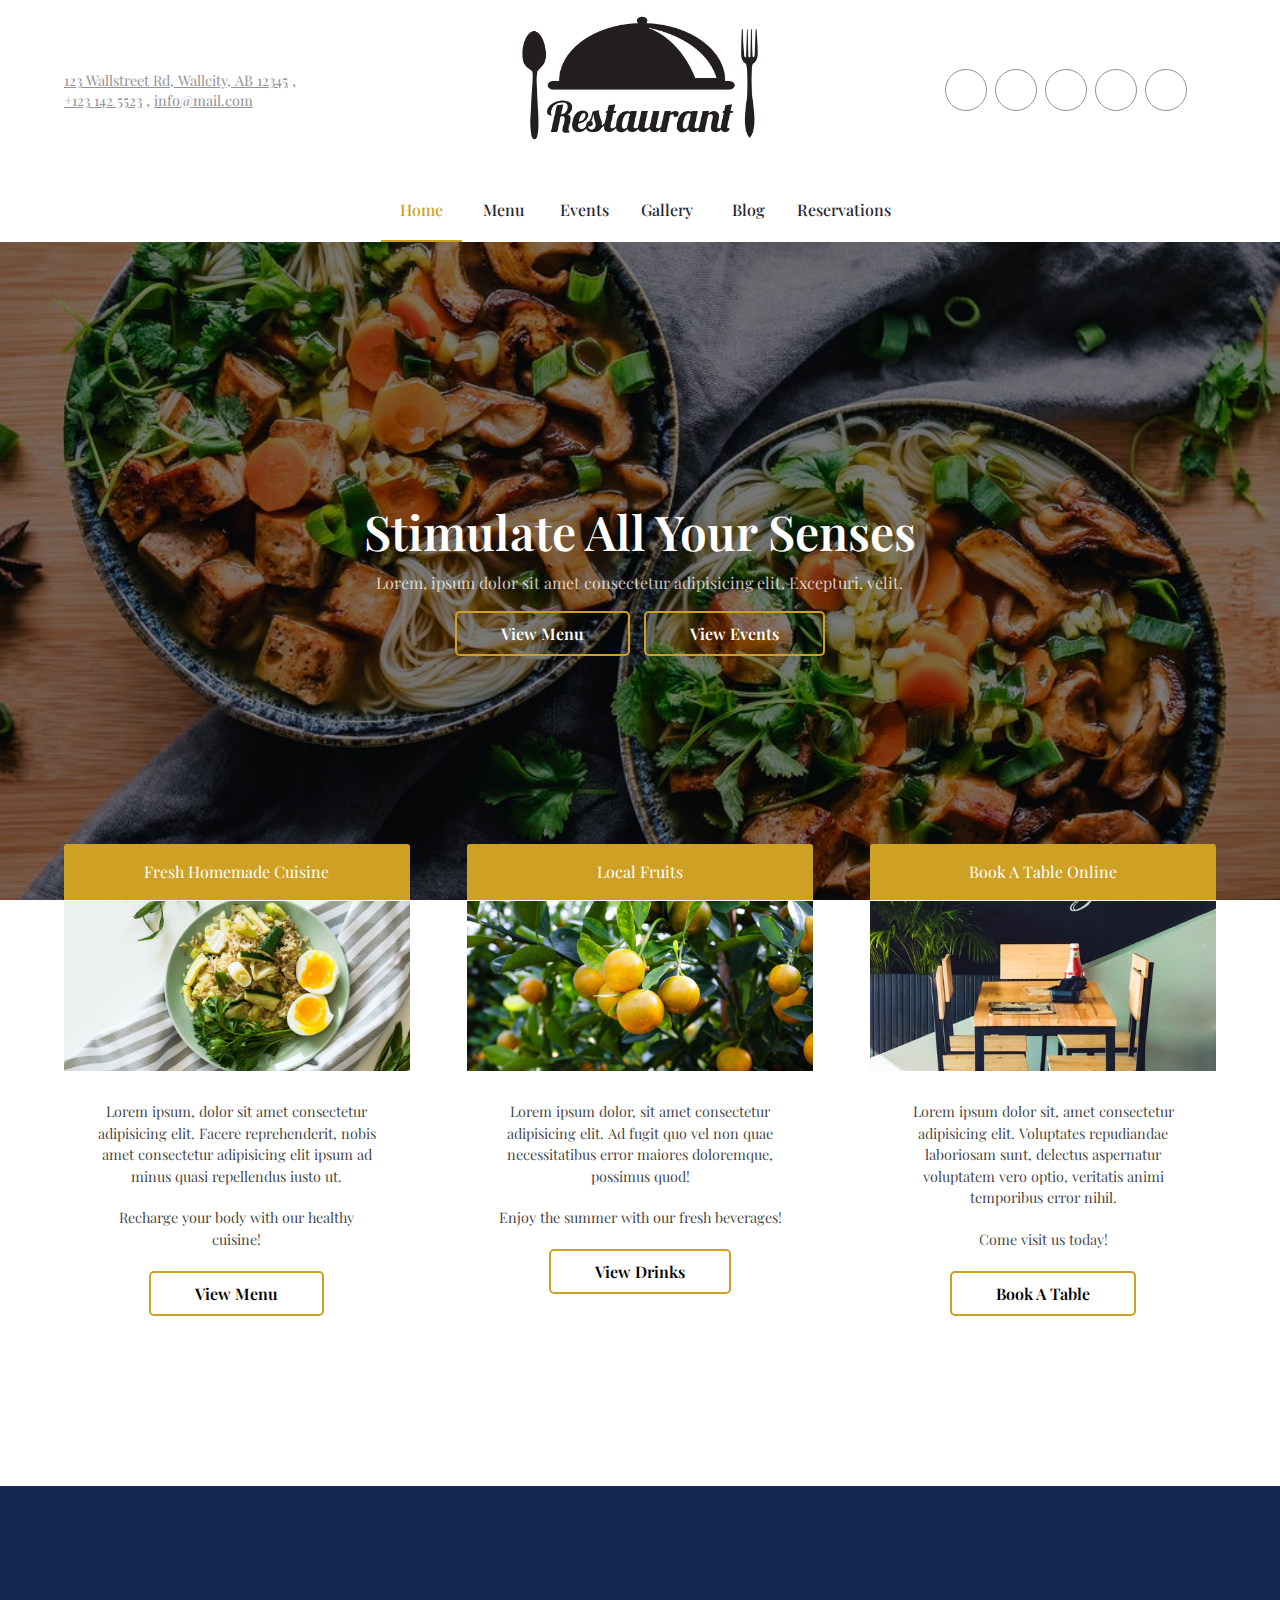
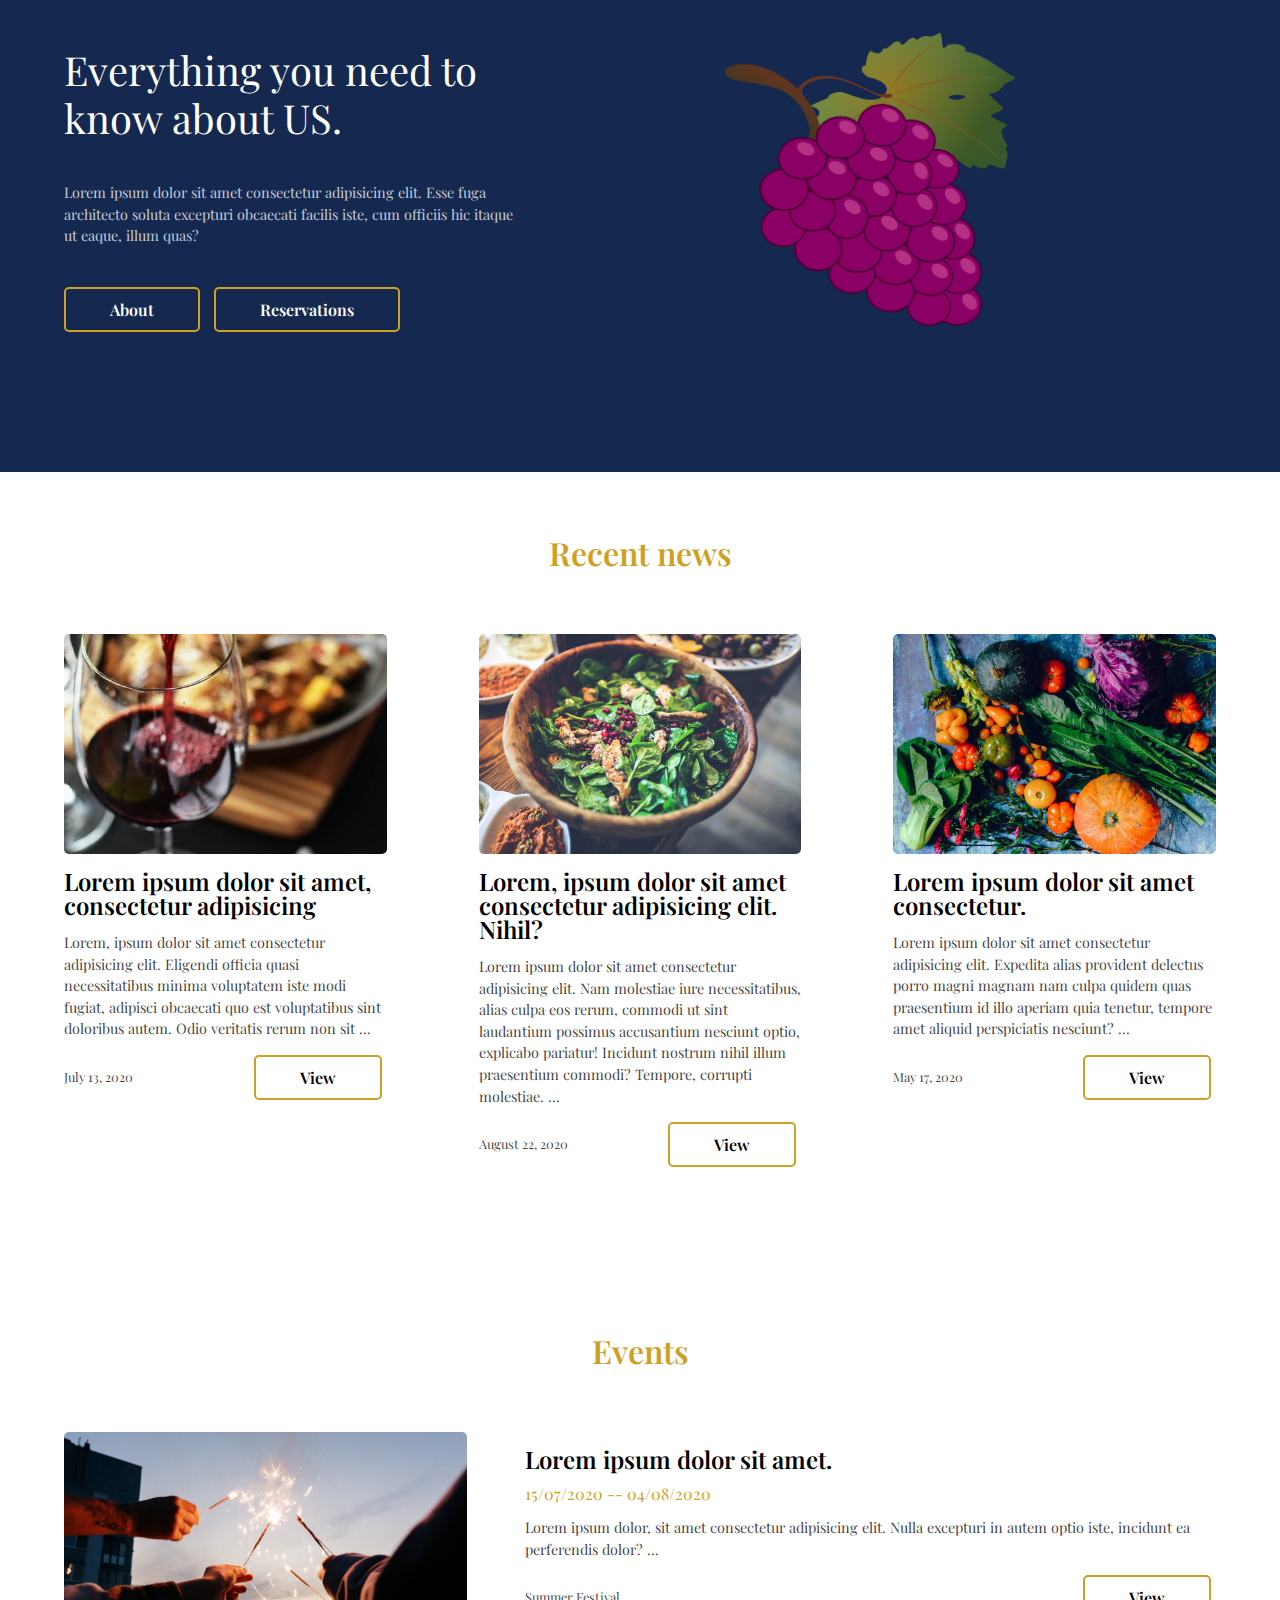
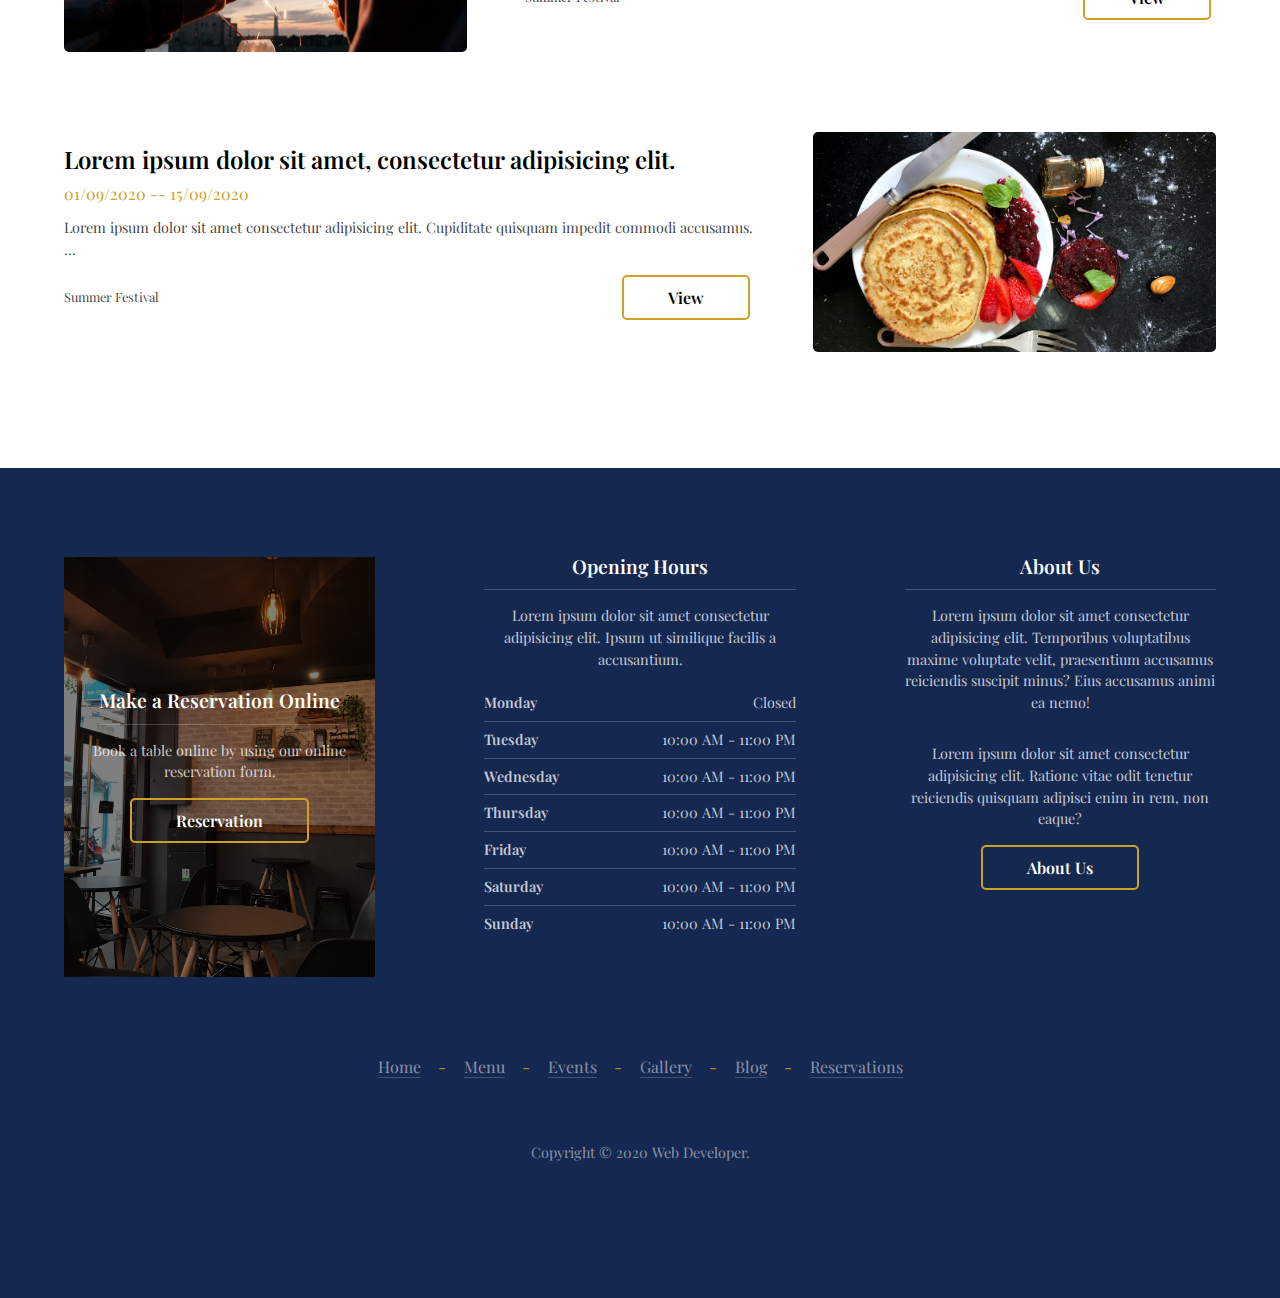
==== commit 448fa7e7: "fix file urls" ====
--- a/index.html
+++ b/index.html
@@ -3,14 +3,14 @@
   <head>
     <meta charset="UTF-8" />
     <meta name="viewport" content="width=device-width, initial-scale=1.0" />
-    <link rel="stylesheet" href="./css/reset.css" />
+    <link rel="stylesheet" href="css/reset.css" />
     <link
       rel="stylesheet"
       href="https://cdnjs.cloudflare.com/ajax/libs/font-awesome/5.14.0/css/all.min.css"
       integrity="sha512-1PKOgIY59xJ8Co8+NE6FZ+LOAZKjy+KY8iq0G4B3CyeY6wYHN3yt9PW0XpSriVlkMXe40PTKnXrLnZ9+fkDaog=="
       crossorigin="anonymous"
     />
-    <link rel="stylesheet" href="./css/main.css" />
+    <link rel="stylesheet" href="css/main.css" />
     <title>Home</title>
   </head>
   <body>
@@ -49,6 +49,7 @@
           </section>
         </div>
 
+        <!-- start NAVBAR -->
         <nav id="navbar">
           <ul class="sections">
             <li class="active"><a href="#">Home</a></li>
@@ -77,6 +78,7 @@
             <li><a href="#">Reservations</a></li>
           </ul>
         </nav>
+      <!-- end NAVBAR -->
       </header>
       <!-- end HEADER -->
 
@@ -380,6 +382,6 @@
       <!-- end CONTACTS -->
     </div>
 
-    <script src="./js/script.js"></script>
+    <script src="js/script.js"></script>
   </body>
 </html>
--- a/css/main.css
+++ b/css/main.css
@@ -104,7 +104,7 @@
       -ms-flex: 1;
           flex: 1;
   height: 100%;
-  background: url(/img/restaurant-logo.jpg) center/cover no-repeat;
+  background: url(../img/restaurant-logo.jpg) center/cover no-repeat;
 }
 
 .content-container header .contacts .socials {
@@ -170,35 +170,37 @@
   transition: all 0.3s ease-in-out;
 }
 
-.content-container header #navbar {
+.content-container #navbar {
   width: 100%;
   height: 60px;
-}
-
-.content-container header #navbar li {
+  background: #fff;
+}
+
+.content-container #navbar li {
   position: relative;
   -webkit-box-flex: 1;
       -ms-flex: 1;
           flex: 1;
+  padding: 0 0.5em;
   text-align: center;
   border-bottom: 2px solid transparent;
   -webkit-transition: all 0.5s ease;
   transition: all 0.5s ease;
 }
 
-.content-container header #navbar li:hover {
+.content-container #navbar li:hover {
   border-bottom: 2px solid #cea124;
 }
 
-.content-container header #navbar li:hover a {
+.content-container #navbar li:hover a {
   color: #cea124;
 }
 
-.content-container header #navbar li:hover .sub-menu {
+.content-container #navbar li:hover .sub-menu {
   display: block;
 }
 
-.content-container header #navbar li a {
+.content-container #navbar li a {
   font-weight: 500;
   color: #262630;
   text-decoration: none;
@@ -206,32 +208,32 @@
   transition: all 0.5s ease;
 }
 
-.content-container header #navbar li .sub-menu {
+.content-container #navbar li .sub-menu {
   display: none;
   position: absolute;
   background: #fff;
   z-index: 6;
 }
 
-.content-container header #navbar li .sub-menu .drinks {
+.content-container #navbar li .sub-menu .drinks {
   -webkit-transition: all 0.5s ease-in-out;
   transition: all 0.5s ease-in-out;
 }
 
-.content-container header #navbar li .sub-menu .drinks .drink-menu {
+.content-container #navbar li .sub-menu .drinks .drink-menu {
   display: none;
   position: absolute;
   background: #fff;
   z-index: 6;
 }
 
-.content-container header #navbar li .sub-menu .drinks .drink-menu:hover {
+.content-container #navbar li .sub-menu .drinks .drink-menu:hover {
   display: block;
   right: -220px;
   top: 0;
 }
 
-.content-container header #navbar li .sub-menu li {
+.content-container #navbar li .sub-menu li {
   width: 200px;
   text-align: left;
   padding-left: 20px;
@@ -239,24 +241,25 @@
   border-bottom: 1px solid rgba(147, 147, 150, 0.377);
 }
 
-.content-container header #navbar li .sub-menu li a {
+.content-container #navbar li .sub-menu li a {
   color: #000;
 }
 
-.content-container header #navbar li .sub-menu li:hover a {
+.content-container #navbar li .sub-menu li:hover a {
   color: #3535d8;
 }
 
-.content-container header #navbar .active {
+.content-container #navbar .active {
   border-bottom: 2px solid #cea124;
 }
 
-.content-container header #navbar .active a {
+.content-container #navbar .active a {
   color: #cea124;
 }
 
 .content-container #slider {
   position: relative;
+  min-height: 500px;
   height: calc(100vh - 242px);
 }
 
@@ -274,7 +277,7 @@
   -webkit-box-align: center;
       -ms-flex-align: center;
           align-items: center;
-  background: url(/img/bg-1.jpeg) center/cover no-repeat;
+  background: url(../img/bg-1.jpeg) center/cover no-repeat;
   -webkit-transition: all 0.5s ease-in-out;
   transition: all 0.5s ease-in-out;
 }
@@ -367,7 +370,7 @@
 
 .content-container #options {
   width: 100%;
-  height: 60vh;
+  height: 586px;
   position: relative;
 }
 
@@ -412,15 +415,15 @@
 }
 
 .content-container #options .option-container .opt-1 {
-  background: url("/img/option-1.jpeg") center/cover no-repeat;
+  background: url(../img/option-1.jpeg) center/cover no-repeat;
 }
 
 .content-container #options .option-container .opt-2 {
-  background: url("/img/option-2.jpeg") center/cover no-repeat;
+  background: url(../img/option-2.jpeg) center/cover no-repeat;
 }
 
 .content-container #options .option-container .opt-3 {
-  background: url("/img/option-3.jpeg") center/cover no-repeat;
+  background: url(../img/option-3.jpeg) center/cover no-repeat;
 }
 
 .content-container #options .option-container .option-content {
@@ -445,7 +448,7 @@
 
 .content-container #info {
   position: relative;
-  height: 60vh;
+  height: 586px;
 }
 
 .content-container #info .info-container {
@@ -501,12 +504,12 @@
       -ms-flex: 1;
           flex: 1;
   height: 50%;
-  background: url(/img/info-1.png) center/contain no-repeat;
+  background: url(../img/info-1.png) center/contain no-repeat;
 }
 
 .content-container #news {
   width: 100%;
-  height: 75vh;
+  height: 733px;
 }
 
 .content-container #news .articles {
@@ -528,19 +531,19 @@
 }
 
 .content-container #news .articles .article .art-1 {
-  background-image: url(/img/art-1.jpg);
+  background-image: url(../img/art-1.jpg);
 }
 
 .content-container #news .articles .article .art-2 {
-  background-image: url(/img/art-2.jpg);
+  background-image: url(../img/art-2.jpg);
 }
 
 .content-container #news .articles .article .art-3 {
-  background-image: url(/img/art-3.jpeg);
+  background-image: url(../img/art-3.jpeg);
 }
 
 .content-container #events {
-  height: 75vh;
+  height: 733px;
 }
 
 .content-container #events .events-container {
@@ -574,14 +577,14 @@
   width: 35%;
   height: 220px;
   border-radius: 5px;
-  background: url(/img/event-1.jpeg) center/cover no-repeat;
+  background: url(../img/event-1.jpeg) center/cover no-repeat;
 }
 
 .content-container #events .events-container .event .event-2 {
   width: 35%;
   height: 220px;
   border-radius: 5px;
-  background: url(/img/event-2.jpeg) center/cover no-repeat;
+  background: url(../img/event-2.jpeg) center/cover no-repeat;
 }
 
 .content-container #events .events-container .event .event-content {
@@ -594,7 +597,7 @@
 
 .content-container #contacts {
   position: relative;
-  height: 85vh;
+  height: 830px;
 }
 
 .content-container #contacts .contacts-bg {
@@ -641,7 +644,7 @@
 }
 
 .content-container #contacts .contacts-bg .contacts-container .booking-bg .booking {
-  background: url(/img/contact-1.jpeg) center/cover no-repeat;
+  background: url(../img/contact-1.jpeg) center/cover no-repeat;
   height: 100%;
   display: -webkit-box;
   display: -ms-flexbox;
@@ -740,6 +743,14 @@
   color: rgba(255, 255, 255, 0.5);
 }
 
+.sticky {
+  position: fixed;
+  top: 0;
+  left: 0;
+  right: 0;
+  z-index: 10;
+}
+
 .sections {
   margin: 0 auto;
   width: 45%;
@@ -843,19 +854,16 @@
   margin: 15px 0;
 }
 
-/* Extra small devices (phones, 600px and down) */
-/* Small devices (portrait tablets and large phones, 600px and up) */
-/* Medium devices (landscape tablets, 768px and up) */
 /* Large devices (laptops/desktops, 992px and up) */
 @media screen and (max-width: 1024px) {
   .content-container #options {
-    height: 100vh;
+    height: 920px;
   }
   .content-container #options .option-container .option {
     width: 49%;
   }
   .content-container #info {
-    height: 95vh;
+    height: 930px;
   }
   .content-container #info .info-container .width-container {
     -webkit-box-orient: vertical;
@@ -879,10 +887,13 @@
     text-align: center;
   }
   .content-container #news {
-    height: 108vh;
+    height: 1056px;
   }
   .content-container #news .articles .article {
     width: 47%;
+  }
+  .content-container #events {
+    height: 733px;
   }
   .content-container #events .events-container .event .event-1,
   .content-container #events .events-container .event .event-2,
@@ -890,7 +901,7 @@
     width: 47%;
   }
   .content-container #contacts {
-    height: 125vh;
+    height: 1220px;
     -webkit-box-pack: justify;
         -ms-flex-pack: justify;
             justify-content: space-between;
@@ -904,5 +915,112 @@
   }
 }
 
-/* Extra large devices (large laptops and desktops, 1200px and up) */
+/* Medium devices (landscape tablets, 768px and up) */
+@media only screen and (max-width: 768px) {
+  .content-container header {
+    height: 300px;
+  }
+  .content-container header .contacts {
+    height: 238px;
+    -webkit-box-orient: vertical;
+    -webkit-box-direction: normal;
+        -ms-flex-direction: column;
+            flex-direction: column;
+    -webkit-box-pack: space-evenly;
+        -ms-flex-pack: space-evenly;
+            justify-content: space-evenly;
+  }
+  .content-container header .contacts .address,
+  .content-container header .contacts .logo,
+  .content-container header .contacts .socials {
+    width: 300px;
+    -webkit-box-flex: 0;
+        -ms-flex: 0;
+            flex: 0;
+  }
+  .content-container header .contacts .address {
+    text-align: center;
+  }
+  .content-container #options {
+    height: 1388px;
+  }
+  .content-container #options .option-container .option {
+    width: 100%;
+    margin-bottom: 20px;
+  }
+  .content-container #info {
+    height: 930px;
+  }
+  .content-container #info .info-container .width-container {
+    -webkit-box-orient: vertical;
+    -webkit-box-direction: normal;
+        -ms-flex-direction: column;
+            flex-direction: column;
+    -webkit-box-pack: center;
+        -ms-flex-pack: center;
+            justify-content: center;
+    -webkit-box-align: center;
+        -ms-flex-align: center;
+            align-items: center;
+  }
+  .content-container #info .info-container .width-container .info-content,
+  .content-container #info .info-container .width-container .info-img {
+    width: 85%;
+    height: 35%;
+    -webkit-box-flex: 0;
+        -ms-flex: none;
+            flex: none;
+    text-align: center;
+  }
+  .content-container #news {
+    height: 1711px;
+  }
+  .content-container #news .articles .article {
+    width: 100%;
+    margin-bottom: 65px;
+    text-align: center;
+  }
+  .content-container #events {
+    height: 1220px;
+  }
+  .content-container #events .events-container:nth-last-child(1) .event {
+    -webkit-box-orient: vertical;
+    -webkit-box-direction: reverse;
+        -ms-flex-direction: column-reverse;
+            flex-direction: column-reverse;
+  }
+  .content-container #events .events-container .event {
+    -webkit-box-orient: vertical;
+    -webkit-box-direction: normal;
+        -ms-flex-direction: column;
+            flex-direction: column;
+    text-align: center;
+  }
+  .content-container #events .events-container .event .event-1,
+  .content-container #events .events-container .event .event-2,
+  .content-container #events .events-container .event .event-content {
+    width: 100%;
+  }
+  .content-container #contacts {
+    height: 1660px;
+  }
+  .content-container #contacts .contact {
+    width: 100%;
+    height: 380px;
+    margin: 35px;
+  }
+  .content-container #contacts .contact:nth-last-child(1) {
+    margin-top: 6%;
+  }
+  .button-container {
+    -webkit-box-orient: vertical;
+    -webkit-box-direction: normal;
+        -ms-flex-direction: column;
+            flex-direction: column;
+  }
+  .button-container .span,
+  .button-container btn-2 {
+    margin: 15px 0;
+  }
+}
 /*# sourceMappingURL=main.css.map */